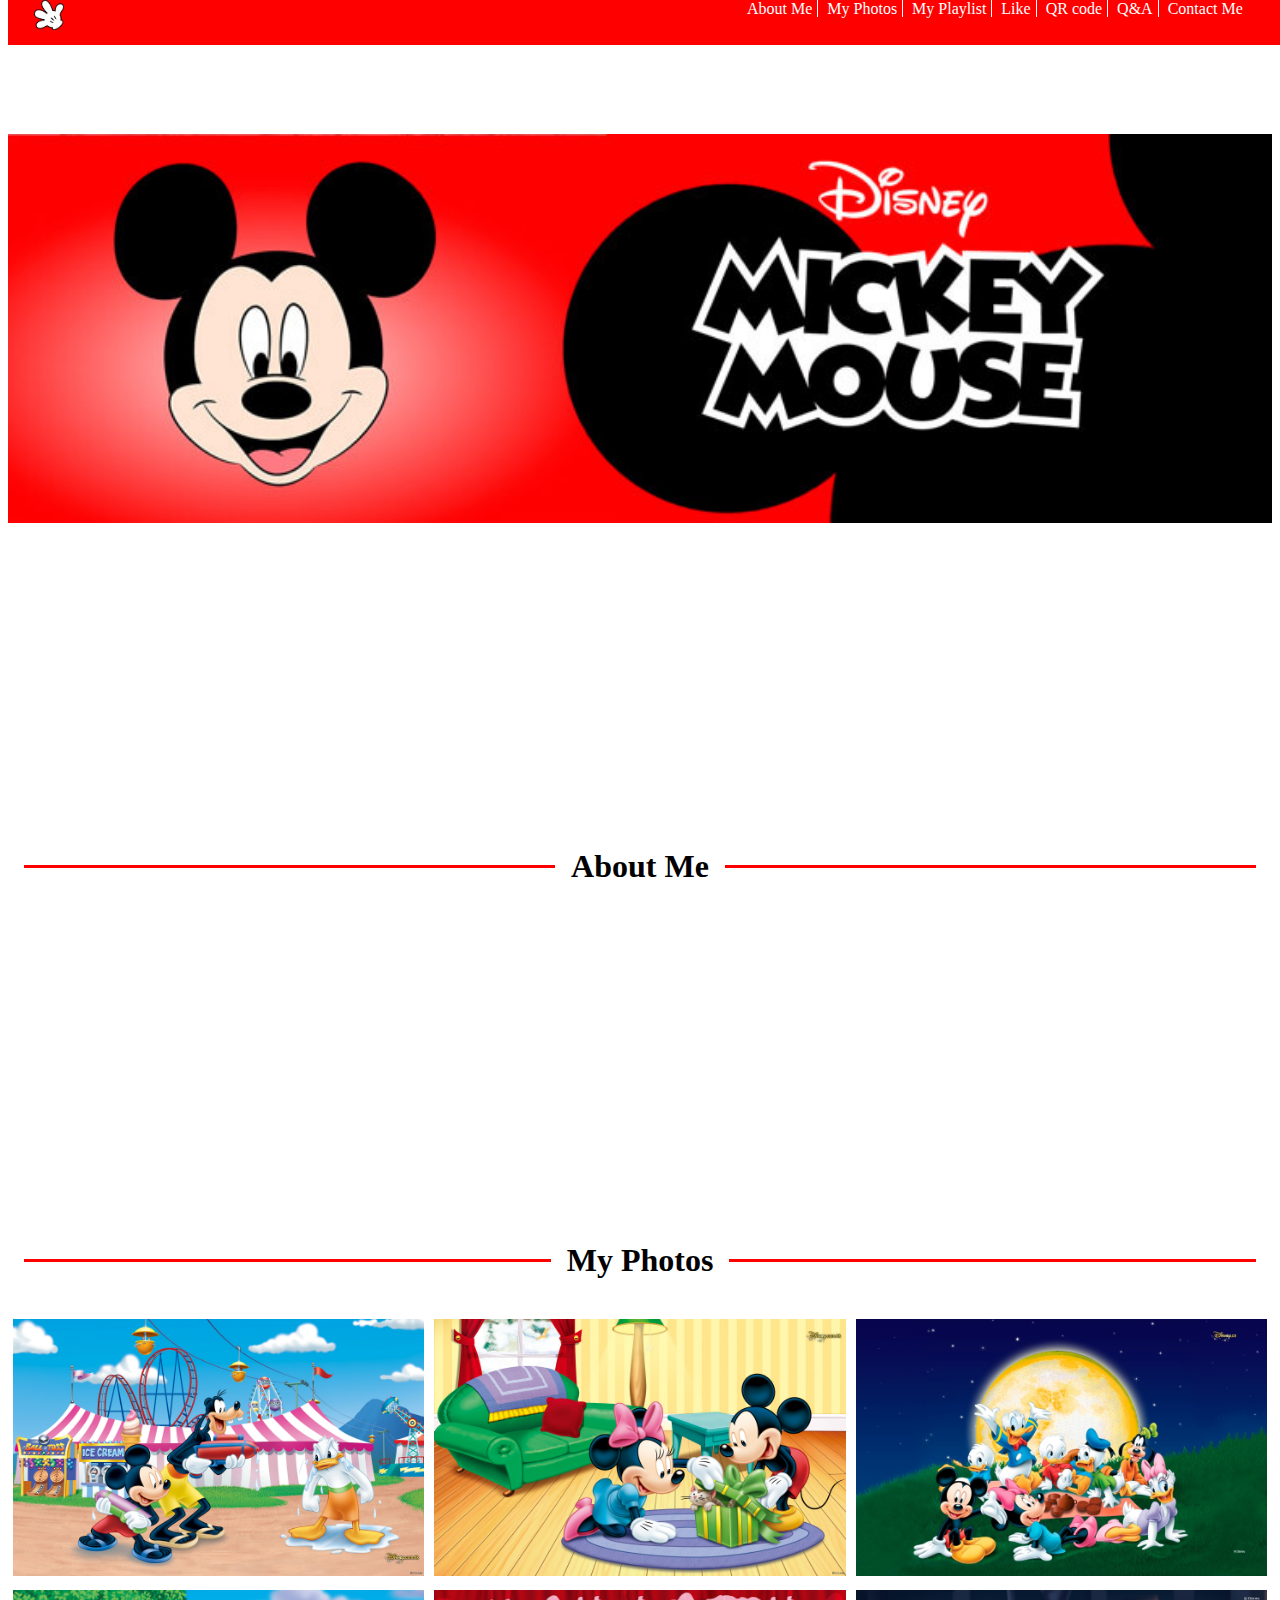
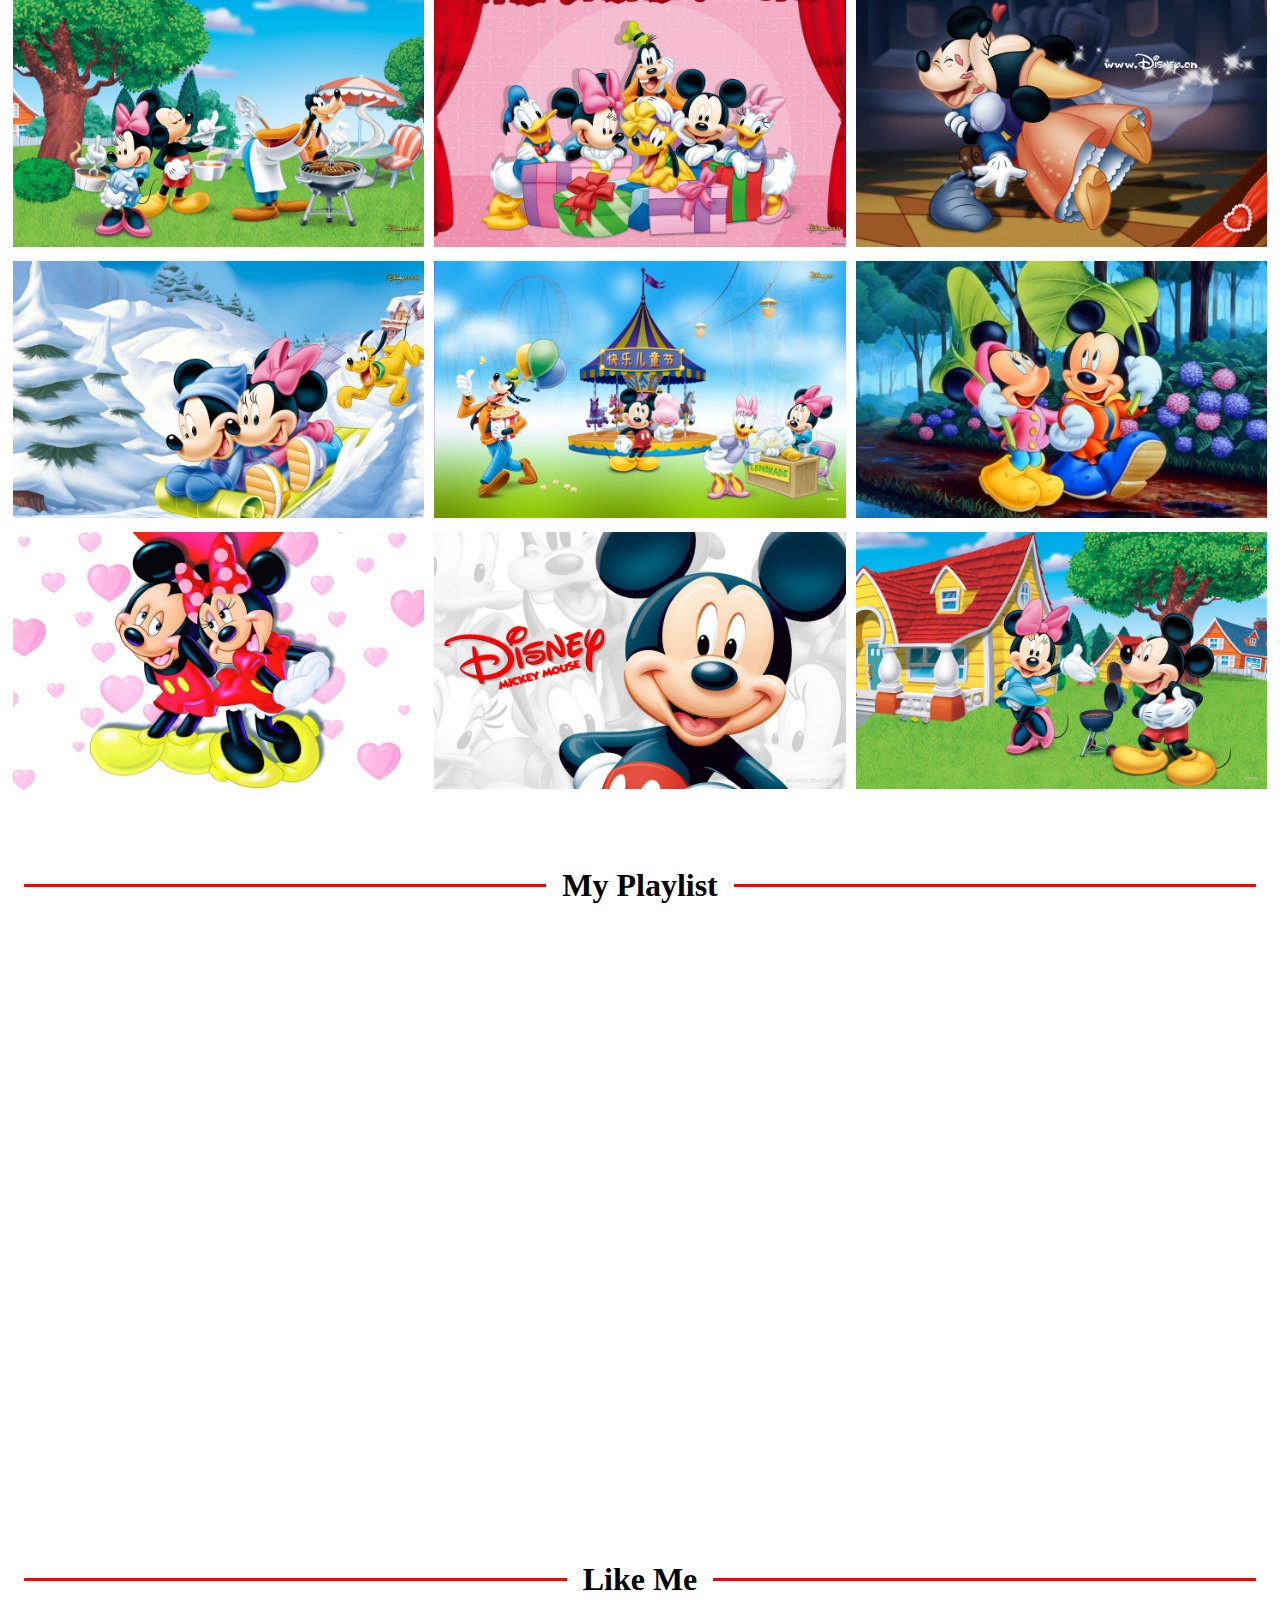
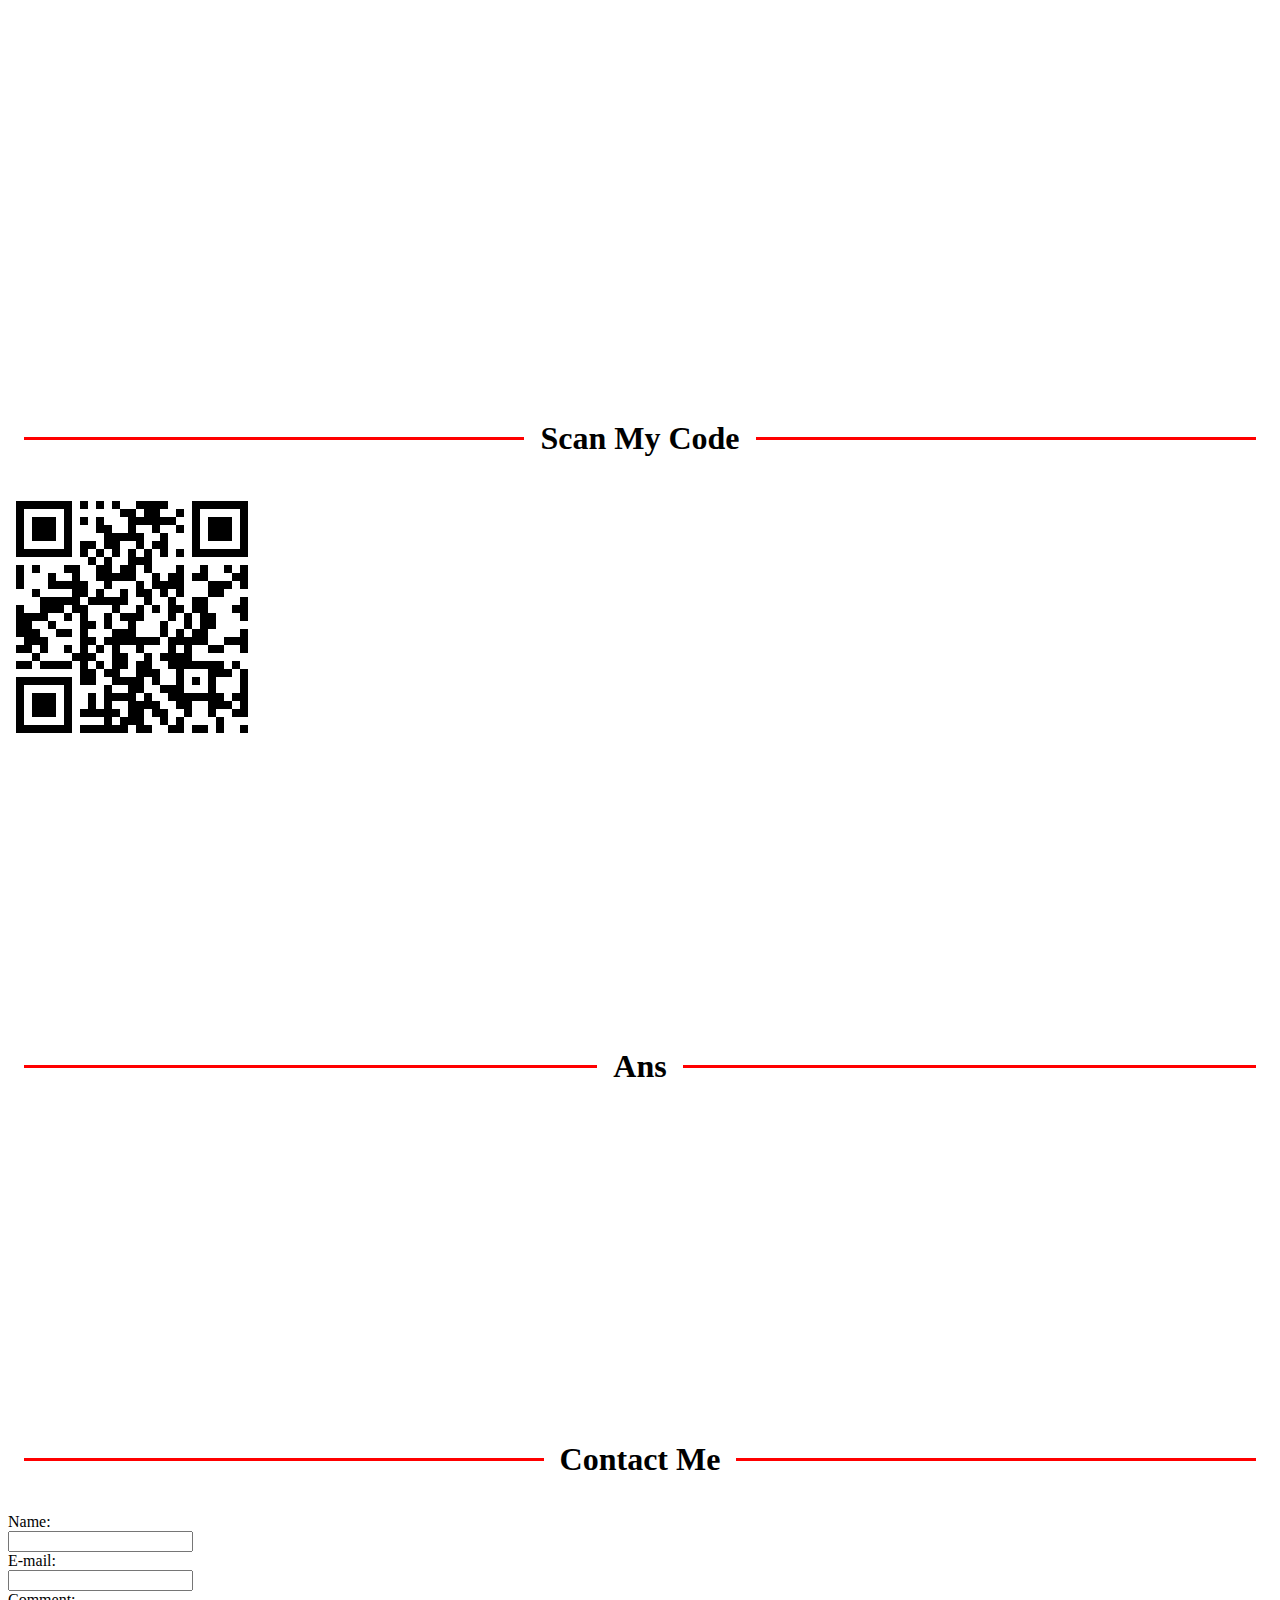
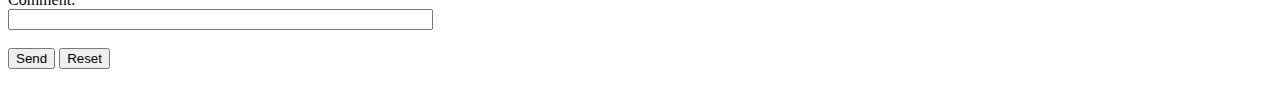
==== index.html @ 26222a9f "Add files via upload" ====
<!DOCTYPE html>
<html>
<head>
<link rel="stylesheet" type="text/css" href="style.css" />
</head>
<body>
<div id="menu">
<img id="logo" src="images/logo.png" width="30" height="30"></img>
<li><a href="#about">About Me</a></li>
<li><a href="#photos">My Photos</a></li>
<li><a href="#playlist">My Playlist</a></li>
<li><a href="#like">Like</a></li>
<li><a href="#qrcoder">QR code</a></li>
<li><a href="#spa">Q&A</a></li>
<li><a href="#contact">Contact Me</a></li>
</div>

<img id="wallpaper" src="images/wallpaper.jpg" width="100%" height="100%"></img>
<br/>
<br/>
<section id="about" class="section">
<br/>
<br/>
<br/>
<br/>
<br/>
<br/>
<br/>
<br/>
<br/>
<br/>
<br/>
<br/>
<br/>
<br/>
<br/>
<br/>
<h1>About Me</h1>
<br/>
<br/>
<br/>
</section>

<section id="photos" class="section">
<br/>
<br/>
<br/>
<br/>
<br/>
<br/>
<br/>
<br/>
<br/>
<br/>
<br/>
<br/>
<br/>
<br/>
<br/>
<br/>
<h1>My Photos</h1>
<br/>
<br/>
<div class="row">
  <div class="column">
    <img src="images/pic1.png" style="width:100%">
  </div>
  <div class="column">
    <img src="images/pic2.png" style="width:100%">
  </div>
  <div class="column">
    <img src="images/pic3.jpg" style="width:100%">
  </div>
</div>

<div class="row">
  <div class="column">
    <img src="images/pic4.jpg" style="width:100%">
  </div>
  <div class="column">
    <img src="images/pic5.png" style="width:100%">
  </div>
  <div class="column">
    <img src="images/pic6.png" style="width:100%">
  </div>
</div>

<div class="row">
  <div class="column">
    <img src="images/pic7.png" style="width:100%">
  </div>
  <div class="column">
    <img src="images/pic8.jpg" style="width:100%">
  </div>
  <div class="column">
    <img src="images/pic9.jpg" style="width:100%">
  </div>
</div>

<div class="row">
  <div class="column">
    <img src="images/pic10.jpg" style="width:100%">
  </div>
  <div class="column">
    <img src="images/pic11.jpg" style="width:100%">
  </div>
  <div class="column">
    <img src="images/pic12.jpg" style="width:100%">
  </div>
</div>
<br/>
</section>

<section id="playlist" class="section">
<br/>
<br/>
<h1>My Playlist</h1>
<br/>
<br/>
<iframe width="560" height="315" src="https://www.youtube.com/embed/videoseries?list=PLr_hsbwYpgAZaGfaZyURKzOMhCoQGPE99" frameborder="0" allow="accelerometer; autoplay; encrypted-media; gyroscope; picture-in-picture" allowfullscreen></iframe>
<br/>
</section>

<section id="like" class="section">
<br/>
<br/>
<br/>
<br/>
<br/>
<br/>
<br/>
<br/>
<br/>
<br/>
<br/>
<br/>
<br/>
<br/>
<br/>
<br/>
<h1>Like Me</h1>
<br/>
<br/>
<iframe src="http://www.facebook.com/plugins/like.php?href=https://haliliya.github.io/mickey/&amp;send=false&amp;layout=standard&amp;width=450&amp;show_faces=true&amp;action=like&amp;colorscheme=light&amp;font&amp;height=80&amp" scrolling="no" frameborder="0" style="border:none; overflow:hidden; width:450px; height:80px;" allowTransparency="true"></iframe>
<br/>
</section>

<section id="qrcoder" class="section">
<br/>
<br/>
<br/>
<br/>
<br/>
<br/>
<br/>
<br/>
<br/>
<br/>
<br/>
<br/>
<br/>
<br/>
<br/>
<br/>
<h1>Scan My Code</h1>
<br/>
<br/>
<img src="images/QRcode.png"></img>
<br/>
</section>

<section id="spa" class="section">
<br/>
<br/>
<br/>
<br/>
<br/>
<br/>
<br/>
<br/>
<br/>
<br/>
<br/>
<br/>
<br/>
<br/>
<br/>
<br/>
<h1>Ans</h1>
<br/>
<br/>
<br/>
</section>

<section id="contact" class="section">
<br/>
<br/>
<br/>
<br/>
<br/>
<br/>
<br/>
<br/>
<br/>
<br/>
<br/>
<br/>
<br/>
<br/>
<br/>
<br/>
<h1>Contact Me</h1>
<br/>
<br/>
<form action="mailto:yardenhalili@gmail.com" method="post" enctype="text/plain">
  Name:<br>
  <input type="text" name="name"><br>
  E-mail:<br>
  <input type="text" name="mail"><br>
  Comment:<br>
  <input type="text" name="comment" size="50"><br><br>
  <input type="submit" value="Send">
  <input type="reset" value="Reset">
  </form>
<br/>
</section>


<script type="text/javascript">
$(function(){
  $("#nav a").click(function(e){
    e.preventDefault();
    $('html,body').scrollTo(this.hash,this.hash); 
  });
});
</script>
<script type="text/javascript">
 $(document).scroll(function() {
    $('#menu').toggle($(this).scrollTop()>1000)
 });​
 </script>
</body>
</html>
---- style.css ----
#menu
{
	position: fixed;
	top: 0;
	width: 100%;
	height: 5%;
	background-color: red;
	overflow: hidden;
}

li a
{
	text-decoration: none;
	color: white;
	font-style: normal;
	font-family: cursive;
	text-decoration: none;
	padding: 5px;
}

li a:hover
{
	background-color: black;
}


li
{
	display: inline;
	border-right: 1px solid white;
}


li:last-child
{
	border-right: none;
}

h1
{
	font-family: cursive;
	text-align: center;
	border-collapse: separate;
	border-spacing: 16px 0;
	border-spacing: 1rem 0;
	color: black;
	display: table;
	line-height: .1;
	margin: 1em 0 .5em;
	table-layout: auto;
	text-align: center;
	white-space: nowrap;
	width: 100%;
}

h1::before,h1::after{
	border-top: 3px double red;
	content: '';
	display: table-cell;
	width: 50%;
	border-top-style: solid;
}

#logo
{
	float: left;
	padding-right: 53%;
	padding-left: 2%;
}

#wallpaper
{
	padding-top: 10%;
}

/* Three image containers (use 25% for four, and 50% for two, etc) */
.column {
	float: left;
	width: 33.33%;
	padding: 5px;
  }
  
  /* Clear floats after image containers */
.row::after {
	content: "";
	clear: both;
	display: table;
  }

  .row {
	display: flex;
  }
  
  .column {
	flex: 33.33%;
	padding: 5px;
  }
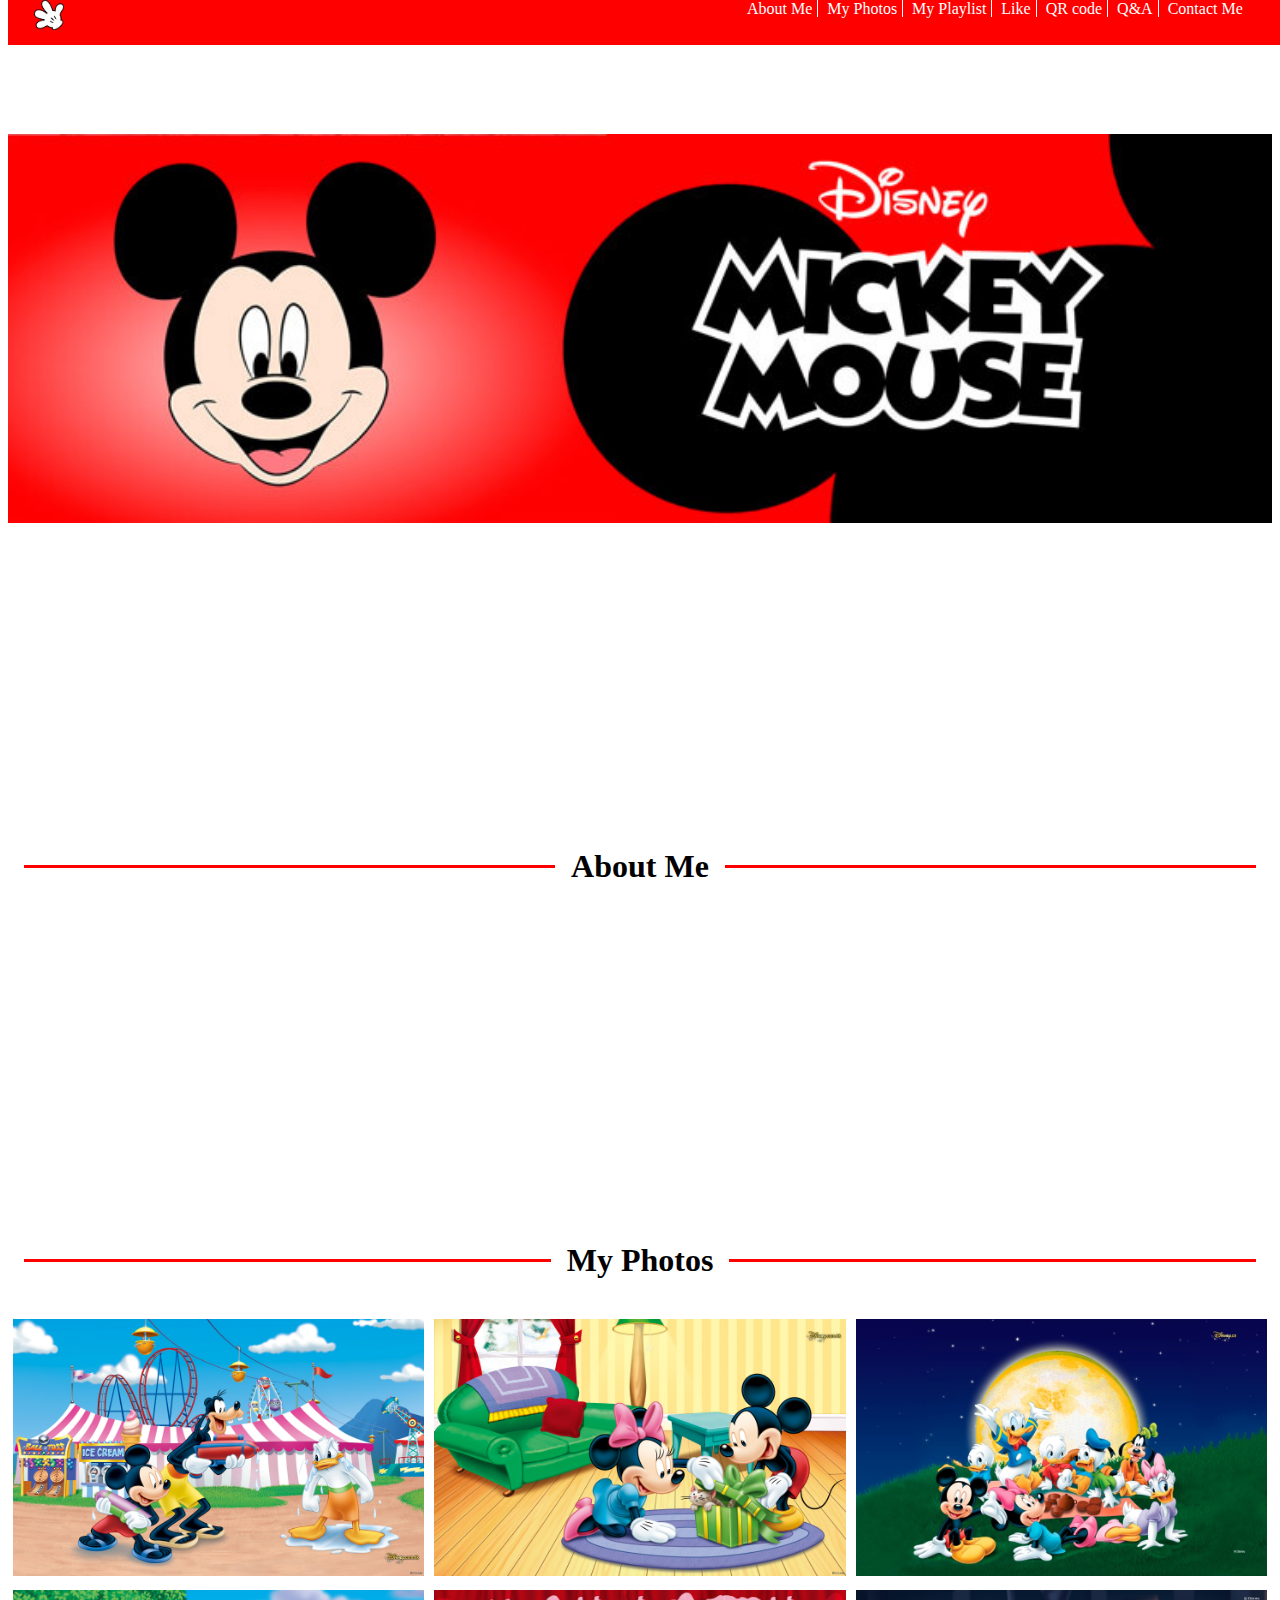
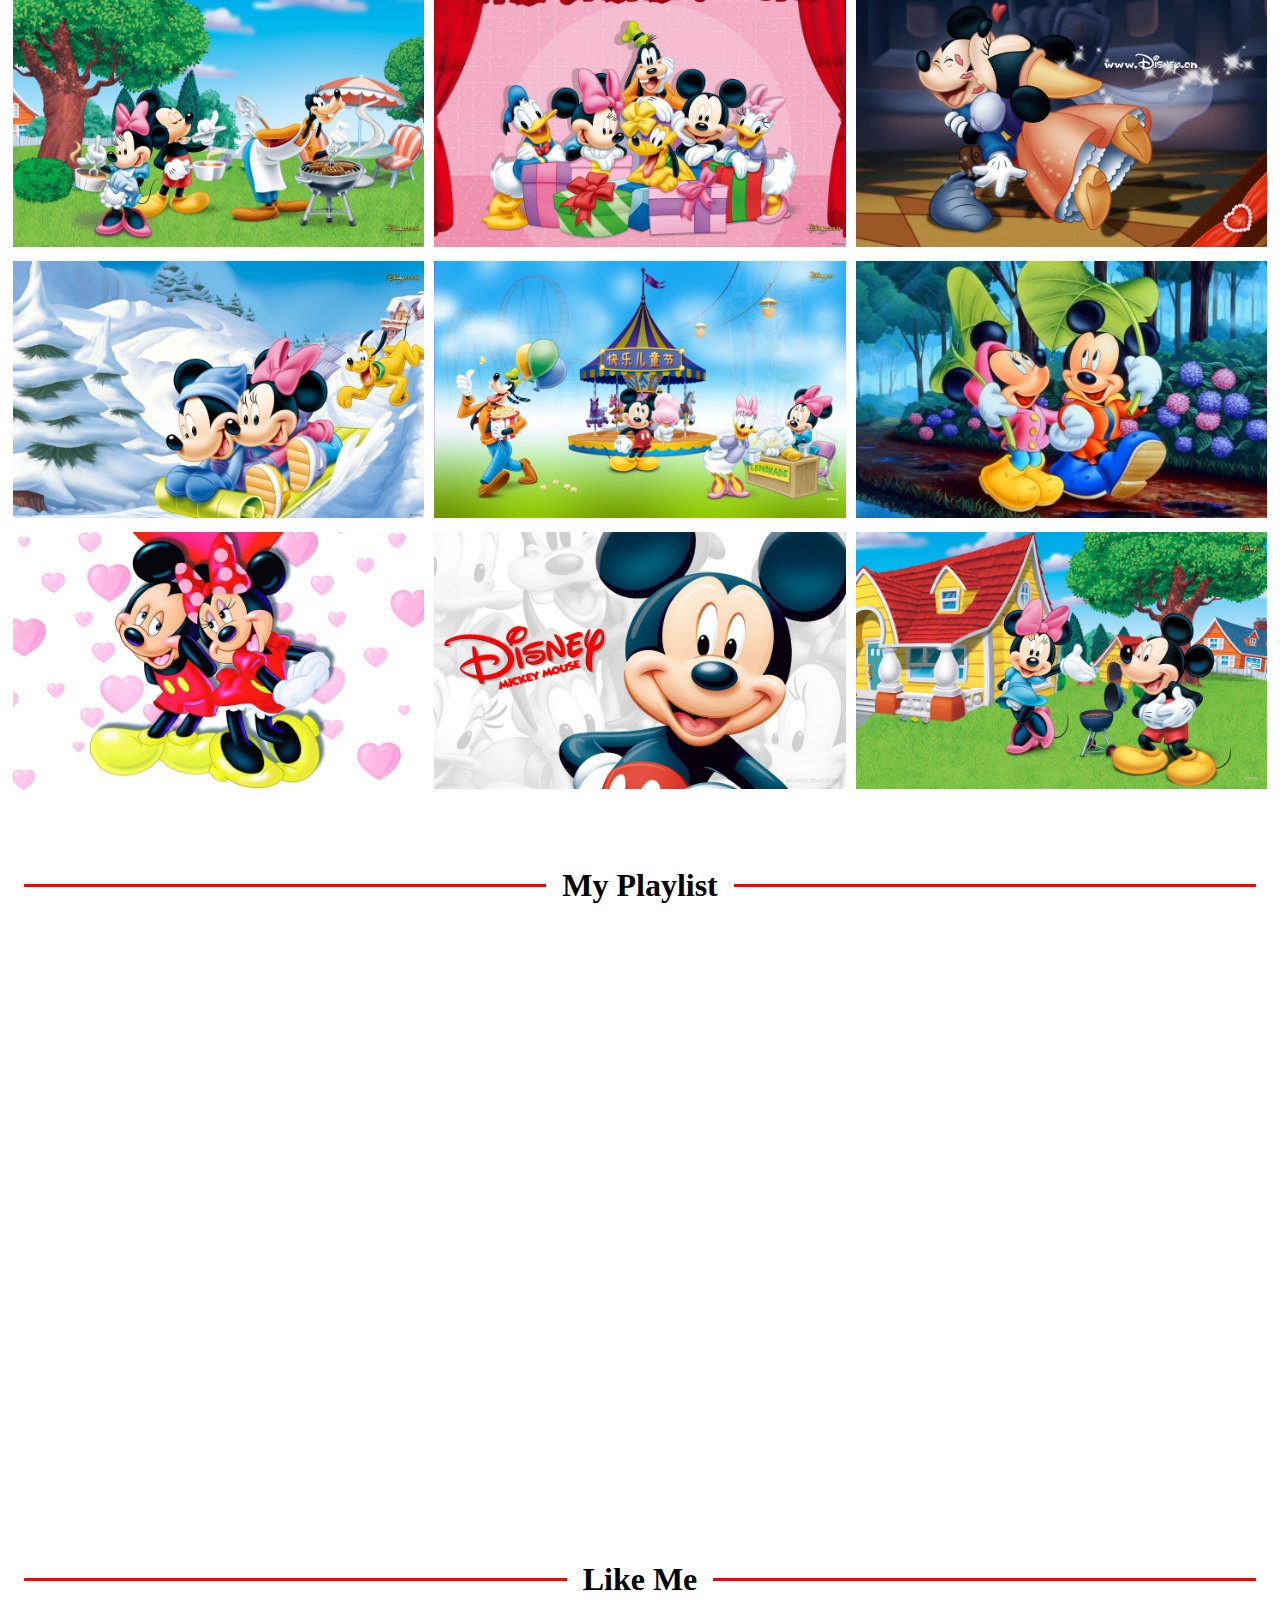
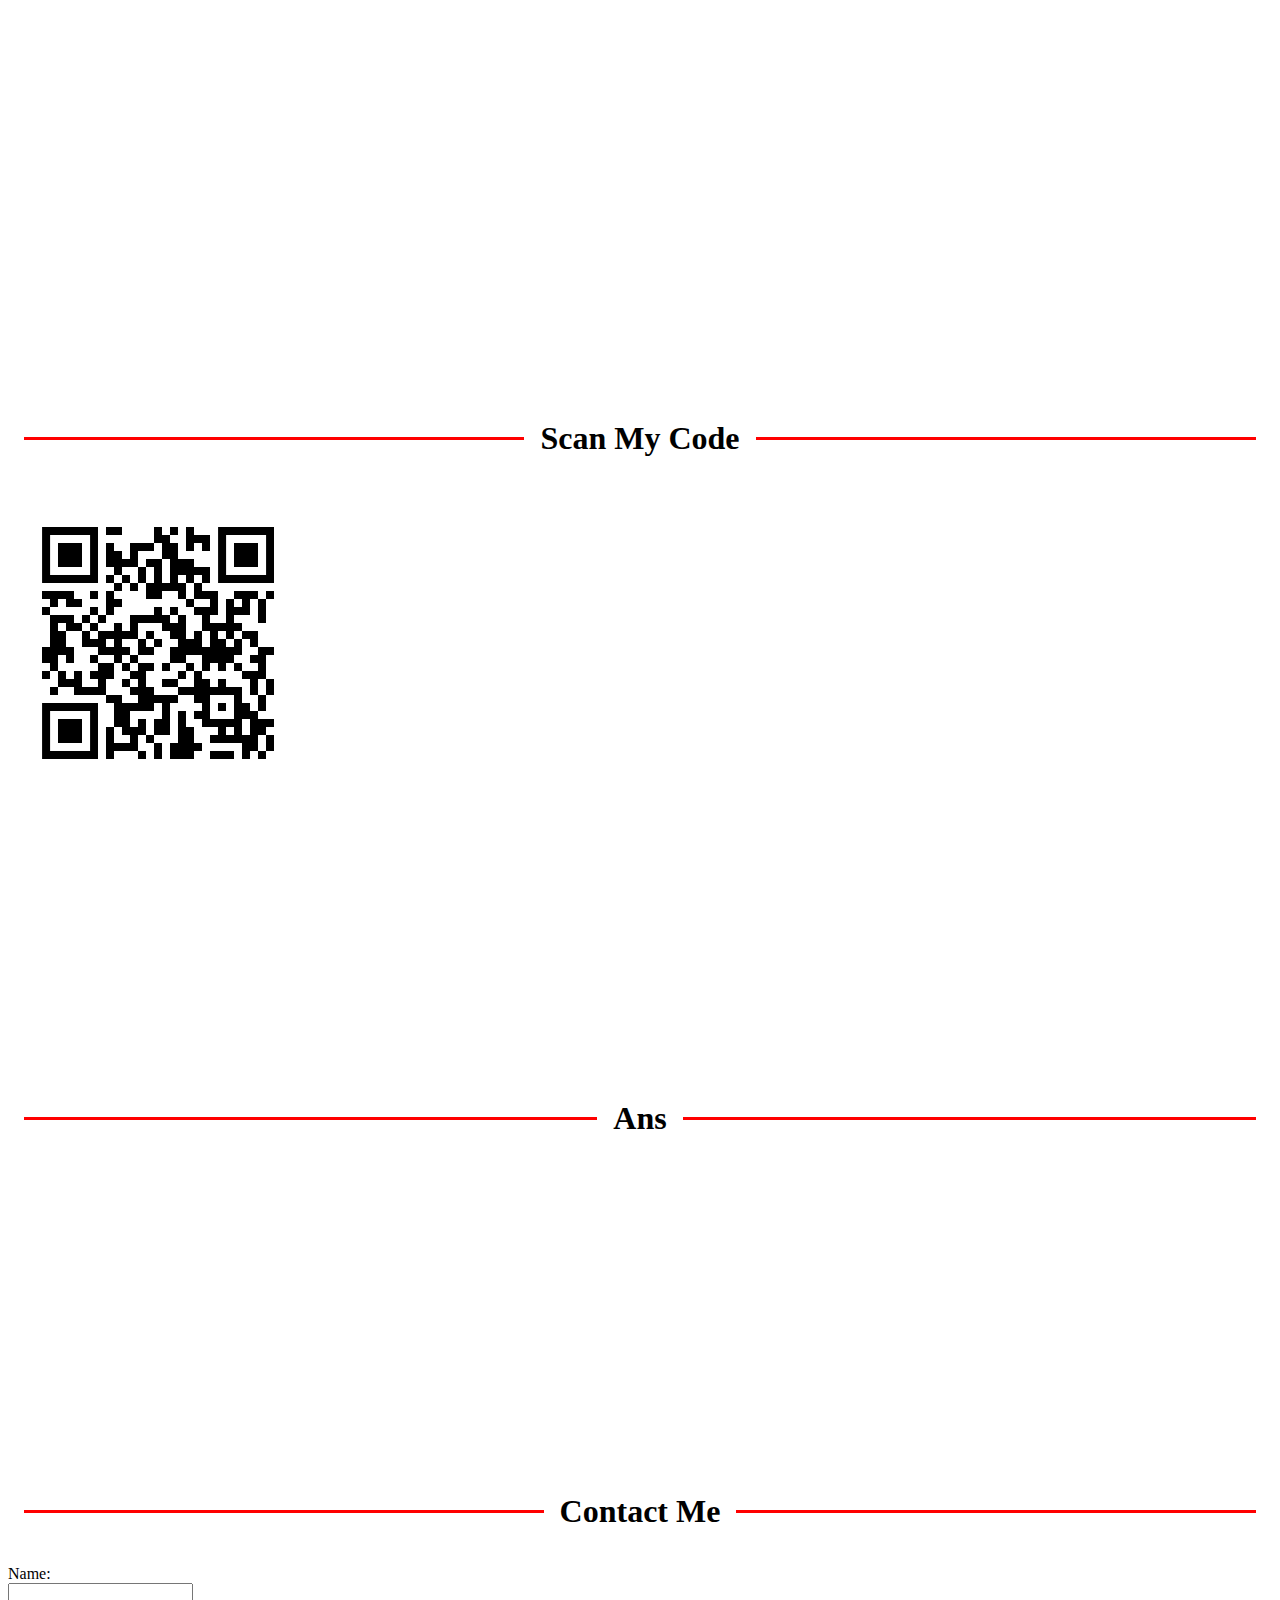
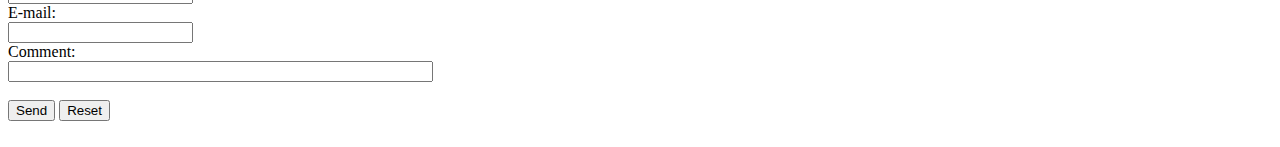
==== commit 65aa4645: "Update index.html" ====
--- a/index.html
+++ b/index.html
@@ -141,7 +141,7 @@
 <h1>Like Me</h1>
 <br/>
 <br/>
-<iframe src="http://www.facebook.com/plugins/like.php?href=https://haliliya.github.io/mickey/&amp;send=false&amp;layout=standard&amp;width=450&amp;show_faces=true&amp;action=like&amp;colorscheme=light&amp;font&amp;height=80&amp" scrolling="no" frameborder="0" style="border:none; overflow:hidden; width:450px; height:80px;" allowTransparency="true"></iframe>
+<iframe src="http://www.facebook.com/plugins/like.php?href=https://haliliya.github.io/mrmouse/&amp;send=false&amp;layout=standard&amp;width=450&amp;show_faces=true&amp;action=like&amp;colorscheme=light&amp;font&amp;height=80&amp" scrolling="no" frameborder="0" style="border:none; overflow:hidden; width:450px; height:80px;" allowTransparency="true"></iframe>
 <br/>
 </section>
 
@@ -240,4 +240,4 @@
  });​
  </script>
 </body>
-</html>+</html>
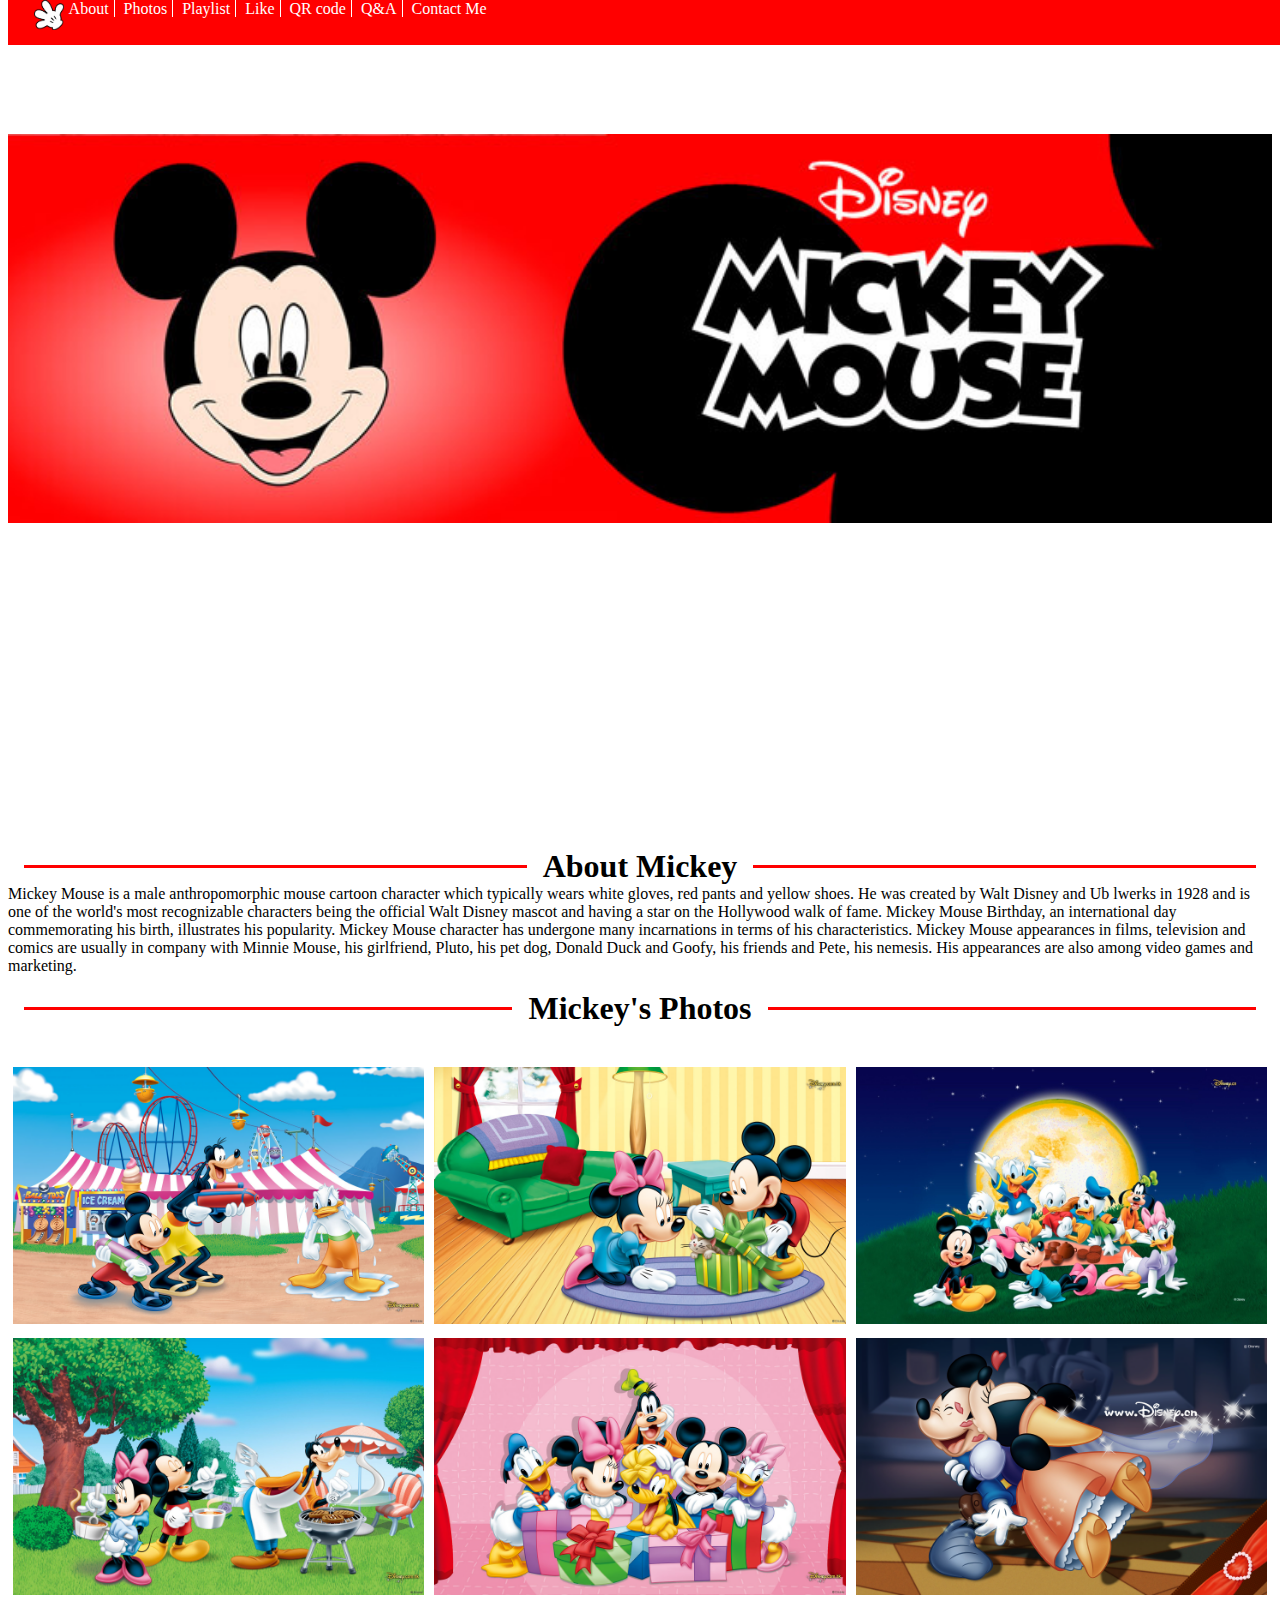
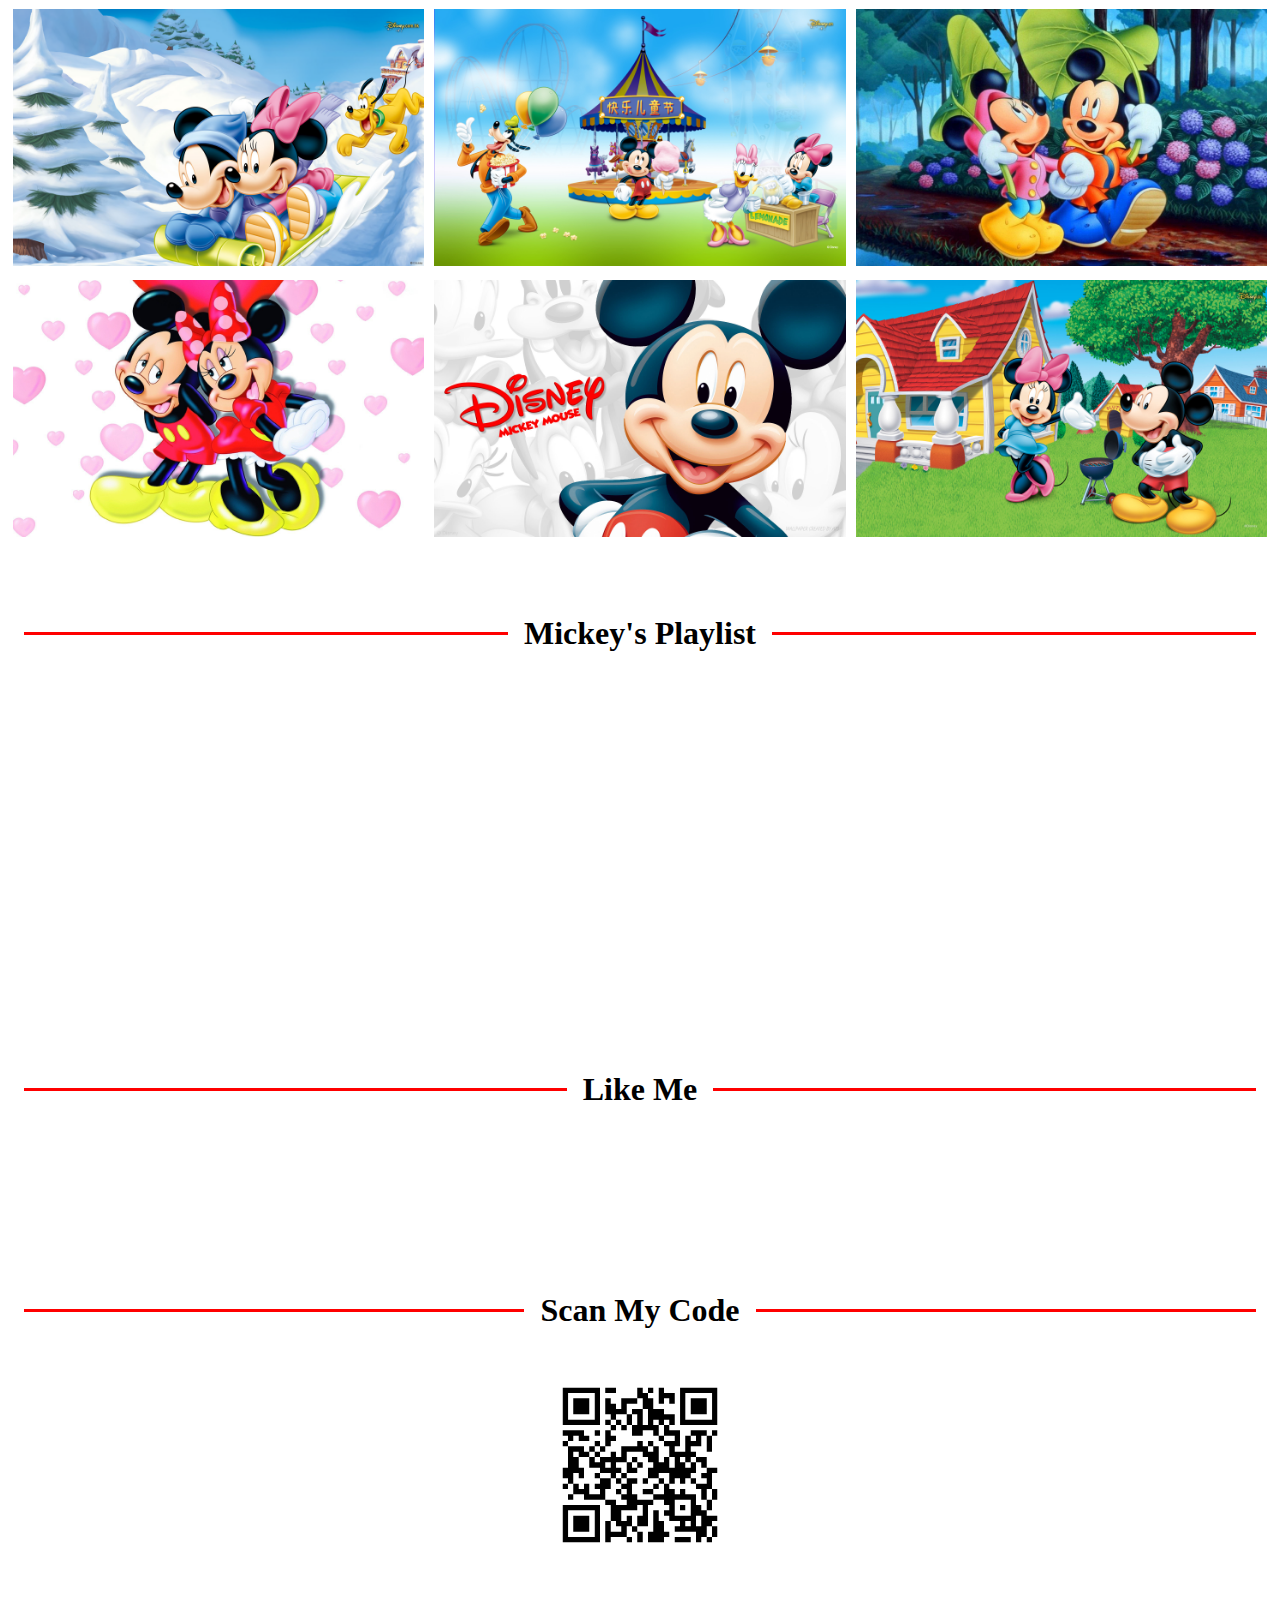
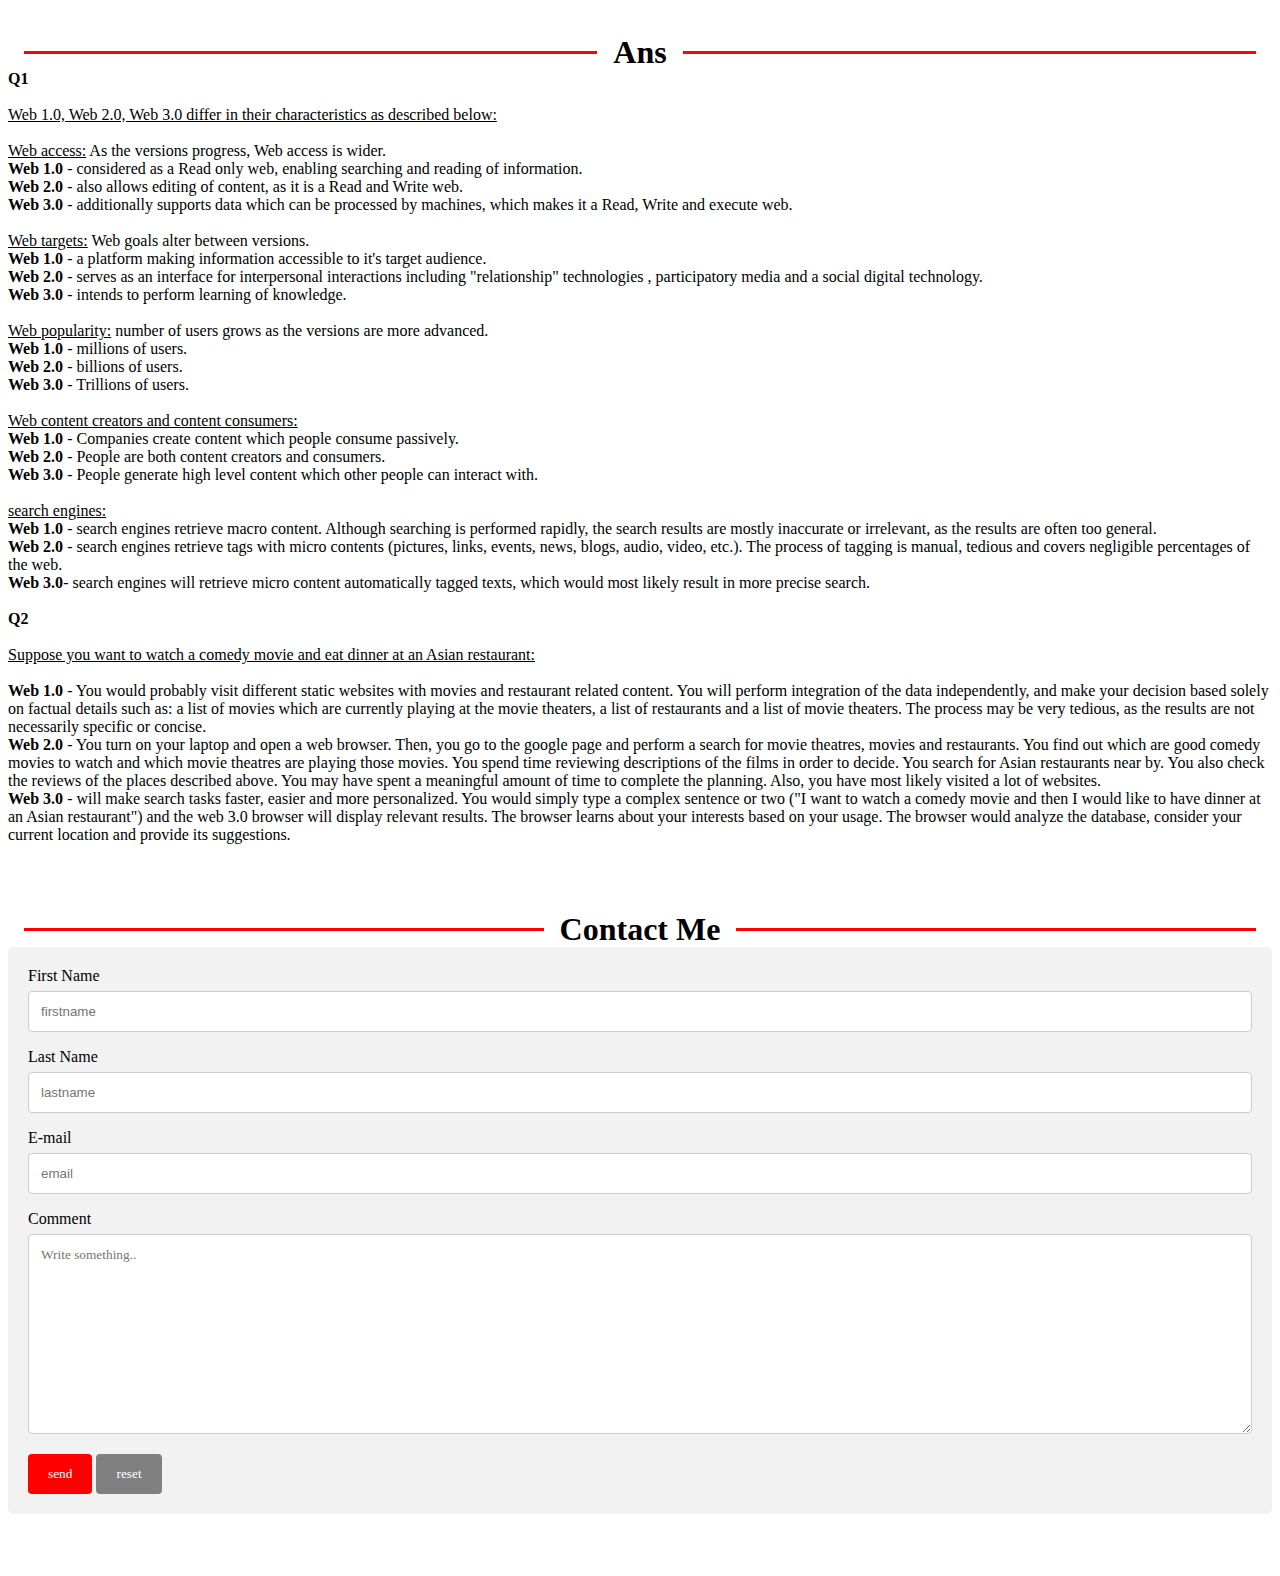
==== commit 665f4a84: "Add files via upload" ====
--- a/index.html
+++ b/index.html
@@ -6,9 +6,9 @@
 <body>
 <div id="menu">
 <img id="logo" src="images/logo.png" width="30" height="30"></img>
-<li><a href="#about">About Me</a></li>
-<li><a href="#photos">My Photos</a></li>
-<li><a href="#playlist">My Playlist</a></li>
+<li><a href="#about">About</a></li>
+<li><a href="#photos">Photos</a></li>
+<li><a href="#playlist">Playlist</a></li>
 <li><a href="#like">Like</a></li>
 <li><a href="#qrcoder">QR code</a></li>
 <li><a href="#spa">Q&A</a></li>
@@ -35,30 +35,13 @@
 <br/>
 <br/>
 <br/>
-<h1>About Me</h1>
-<br/>
-<br/>
-<br/>
+<h1>About Mickey</h1>
+<p>Mickey Mouse is a male anthropomorphic mouse cartoon character which typically wears white gloves, red pants and yellow shoes. He was created by Walt Disney and Ub lwerks in 1928 and is one of the world's most recognizable characters being the official Walt Disney mascot and having a star on the Hollywood walk of fame. Mickey Mouse Birthday, an international day commemorating his birth, illustrates his popularity. Mickey Mouse character has undergone many incarnations in terms of his characteristics. Mickey Mouse appearances in films, television and comics are usually in company with Minnie Mouse, his girlfriend, Pluto, his pet dog, Donald Duck and Goofy, his friends and Pete, his nemesis. His appearances are also among video games and marketing.</p> 
+</p>
 </section>
 
 <section id="photos" class="section">
-<br/>
-<br/>
-<br/>
-<br/>
-<br/>
-<br/>
-<br/>
-<br/>
-<br/>
-<br/>
-<br/>
-<br/>
-<br/>
-<br/>
-<br/>
-<br/>
-<h1>My Photos</h1>
+<h1>Mickey's Photos</h1>
 <br/>
 <br/>
 <div class="row">
@@ -114,114 +97,129 @@
 <section id="playlist" class="section">
 <br/>
 <br/>
-<h1>My Playlist</h1>
-<br/>
-<br/>
-<iframe width="560" height="315" src="https://www.youtube.com/embed/videoseries?list=PLr_hsbwYpgAZaGfaZyURKzOMhCoQGPE99" frameborder="0" allow="accelerometer; autoplay; encrypted-media; gyroscope; picture-in-picture" allowfullscreen></iframe>
+<h1>Mickey's Playlist</h1>
+<br/>
+<br/>
+<iframe width="560" height="315" src="https://www.youtube.com/embed/videoseries?list=PLdSMQMuTYK4A2e67n5JcmjQQODoRK4S-6" frameborder="0" allow="accelerometer; autoplay; encrypted-media; gyroscope; picture-in-picture" allowfullscreen class="center"></iframe>
 <br/>
 </section>
 
 <section id="like" class="section">
 <br/>
 <br/>
-<br/>
-<br/>
-<br/>
-<br/>
-<br/>
-<br/>
-<br/>
-<br/>
-<br/>
-<br/>
-<br/>
-<br/>
-<br/>
-<br/>
 <h1>Like Me</h1>
 <br/>
 <br/>
-<iframe src="http://www.facebook.com/plugins/like.php?href=https://haliliya.github.io/mrmouse/&amp;send=false&amp;layout=standard&amp;width=450&amp;show_faces=true&amp;action=like&amp;colorscheme=light&amp;font&amp;height=80&amp" scrolling="no" frameborder="0" style="border:none; overflow:hidden; width:450px; height:80px;" allowTransparency="true"></iframe>
+<iframe src="https://www.facebook.com/plugins/like.php?href=https://haliliya.github.io/mrmouse/&amp;send=false&amp;layout=standard&amp;width=450&amp;show_faces=true&amp;action=like&amp;colorscheme=light&amp;font&amp;height=80&amp" scrolling="no" frameborder="0" style="border:none; overflow:hidden; width:450px; height:80px;" allowTransparency="true" class="center"></iframe>
 <br/>
 </section>
 
 <section id="qrcoder" class="section">
-<br/>
-<br/>
-<br/>
-<br/>
-<br/>
-<br/>
-<br/>
-<br/>
-<br/>
-<br/>
-<br/>
-<br/>
-<br/>
-<br/>
+
 <br/>
 <br/>
 <h1>Scan My Code</h1>
 <br/>
 <br/>
-<img src="images/QRcode.png"></img>
+<img src="images/QRcode.png" class="center" style="width:100%; max-width: 200px;"></img>
 <br/>
 </section>
 
 <section id="spa" class="section">
 <br/>
 <br/>
-<br/>
-<br/>
-<br/>
-<br/>
-<br/>
-<br/>
-<br/>
-<br/>
-<br/>
-<br/>
-<br/>
-<br/>
-<br/>
-<br/>
 <h1>Ans</h1>
-<br/>
-<br/>
-<br/>
+<p><b>Q1</b>
+  <br/>
+  <br/>
+  <u>Web 1.0, Web 2.0, Web 3.0 differ in their characteristics as described below:</u>
+  <br/>
+  <br/>
+  <u>Web access:</u> As the versions progress, Web access is wider.
+  <br/>
+  <b>Web 1.0 </b>- considered as a Read only web, enabling searching and reading of information. 
+  <br/>
+   <b>Web 2.0</b> - also allows editing of content, as it is a Read and Write web. 
+   <br/>
+  <b>Web 3.0</b>  - additionally supports data which can be processed by machines, which makes it a Read, Write and execute web.
+  <br/>
+  <br/>
+  <u>Web targets:</u> Web goals alter between versions.
+  <br/>
+  <b>Web 1.0 </b> - a platform making information accessible to it's target audience.
+  <br/>
+  <b>Web 2.0</b> - serves as an interface for interpersonal interactions including "relationship" technologies , participatory media and a social digital technology.
+  <br/>
+  <b>Web 3.0</b> - intends to perform learning of knowledge.   
+  <br/>
+  <br/>
+  <u>Web popularity:</u> number of users grows as the versions are more advanced.
+  <br/>
+  <b>Web 1.0 </b> - millions of users.
+  <br/>
+  <b>Web 2.0</b> - billions of users.
+  <br/>
+  <b>Web 3.0</b> - Trillions of users.
+  <br/>
+  <br/>
+  <u>Web content creators and content consumers:</u>
+  <br/>
+  <b>Web 1.0 </b> - Companies create content which people consume passively.
+  <br/>
+  <b>Web 2.0</b> - People are both content creators and consumers. 
+  <br/>
+  <b>Web 3.0</b> - People generate high level content which other people can interact with.
+  <br/>
+  <br/>
+  <u>search engines:</u>  
+  <br/>
+  <b>Web 1.0 </b> - search engines retrieve macro content. Although searching is performed rapidly, the search results are mostly inaccurate or irrelevant, as the results are often too general.
+   <br/>
+   <b>Web 2.0</b> - search engines retrieve tags with micro contents (pictures, links, events, news, blogs, audio, video, etc.). The process of tagging is manual, tedious and covers negligible percentages of the web. 
+   <br/>
+   <b>Web 3.0</b>- search engines will retrieve micro content automatically tagged texts, which would most likely result in more precise search.
+   <br/>
+   <br/>
+  <b>Q2</b>
+  <br/>
+  <br/>
+  <u>Suppose you want to watch a comedy movie and eat dinner at an Asian restaurant:</u>
+  <br/>
+  <br/>
+  <b>Web 1.0 </b> - You would probably visit different static websites with movies and restaurant related content. You will perform integration of the data independently, and make your decision based solely on factual details such as: a list of movies which are currently playing at the movie theaters, a list of restaurants and a list of movie theaters. The process may be very tedious, as the results are not necessarily specific or concise. 
+  <br/>
+  <b>Web 2.0</b> - You turn on your laptop and open a web browser. Then, you go to the google page and perform a search for movie theatres, movies and restaurants. You find out which are good comedy movies to watch and which movie theatres are playing those movies. You spend time reviewing descriptions of the films in order to decide. You search for Asian restaurants near by. You also check the reviews of the places described above. You may have spent a meaningful amount of time to complete the planning. Also, you have most likely visited a lot of websites. 
+  <br/>
+  <b>Web 3.0</b> - will make search tasks faster, easier and more personalized. You would simply type a complex sentence or two ("I want to watch a comedy movie and then I would like to have dinner at an Asian restaurant") and the web 3.0 browser will display relevant results. The browser learns about your interests based on your usage. The browser would analyze the database, consider your current location and provide its suggestions.
+  </p>
 </section>
 
 <section id="contact" class="section">
 <br/>
 <br/>
-<br/>
-<br/>
-<br/>
-<br/>
-<br/>
-<br/>
-<br/>
-<br/>
-<br/>
-<br/>
-<br/>
-<br/>
-<br/>
-<br/>
 <h1>Contact Me</h1>
-<br/>
-<br/>
-<form action="mailto:yardenhalili@gmail.com" method="post" enctype="text/plain">
-  Name:<br>
-  <input type="text" name="name"><br>
-  E-mail:<br>
-  <input type="text" name="mail"><br>
-  Comment:<br>
-  <input type="text" name="comment" size="50"><br><br>
-  <input type="submit" value="Send">
-  <input type="reset" value="Reset">
+<div class="container">
+  <form action="mailto:someone@example.com" method="post" enctype="text/plain">
+
+    <label for="fname">First Name</label>
+    <input type="text" id="fname" name="firstname" placeholder="firstname">
+
+    <label for="lname">Last Name</label>
+    <input type="text" id="lname" name="lastname" placeholder="lastname">
+
+    <label for="email">E-mail</label>
+    <input type="text" id="email" name="email" placeholder="email">
+
+    <label for="subject">Comment</label>
+    <textarea id="Comment" name="Comment" placeholder="Write something.." style="height:200px; font-family: cursive;"></textarea>
+
+    <input type="submit" value="send">
+    <input type="reset" value="reset">
+
   </form>
+</div>
+<br/>
+<br/>
 <br/>
 </section>
 
@@ -240,4 +238,4 @@
  });​
  </script>
 </body>
-</html>
+</html>--- a/style.css
+++ b/style.css
@@ -64,7 +64,6 @@
 #logo
 {
 	float: left;
-	padding-right: 53%;
 	padding-left: 2%;
 }
 
@@ -94,4 +93,66 @@
   .column {
 	flex: 33.33%;
 	padding: 5px;
-  }+  }
+
+
+  .center {
+	display: block;
+	margin-left: auto;
+	margin-right: auto;
+	width: 50%;
+  }
+
+/* Style inputs with type="text", select elements and textareas */
+input[type=text], select, textarea {
+	width: 100%; /* Full width */
+	padding: 12px; /* Some padding */  
+	border: 1px solid #ccc; /* Gray border */
+	border-radius: 4px; /* Rounded borders */
+	box-sizing: border-box; /* Make sure that padding and width stays in place */
+	margin-top: 6px; /* Add a top margin */
+	margin-bottom: 16px; /* Bottom margin */
+	resize: vertical /* Allow the user to vertically resize the textarea (not horizontally) */
+  }
+  
+  /* Style the submit button with a specific background color etc */
+  input[type=submit]{
+	background-color: red;
+	color: white;
+	padding: 12px 20px;
+	border: none;
+	border-radius: 4px;
+	cursor: pointer;
+	font-family: cursive;
+  }
+
+  input[type=reset]{
+	background-color: gray;
+	color: white;
+	padding: 12px 20px;
+	border: none;
+	border-radius: 4px;
+	cursor: pointer;
+	font-family: cursive;
+  }
+  
+  /* When moving the mouse over the submit button, add a darker green color */
+  input[type=submit]:hover {
+	background-color:black;
+  }
+
+  input[type=reset]:hover {
+	background-color: black;
+  }
+  
+  /* Add a background color and some padding around the form */
+  .container {
+	border-radius: 5px;
+	background-color: #f2f2f2;
+	padding: 20px;
+	font-family: cursive;
+  }
+
+  p {
+	  font-family: cursive;
+  }
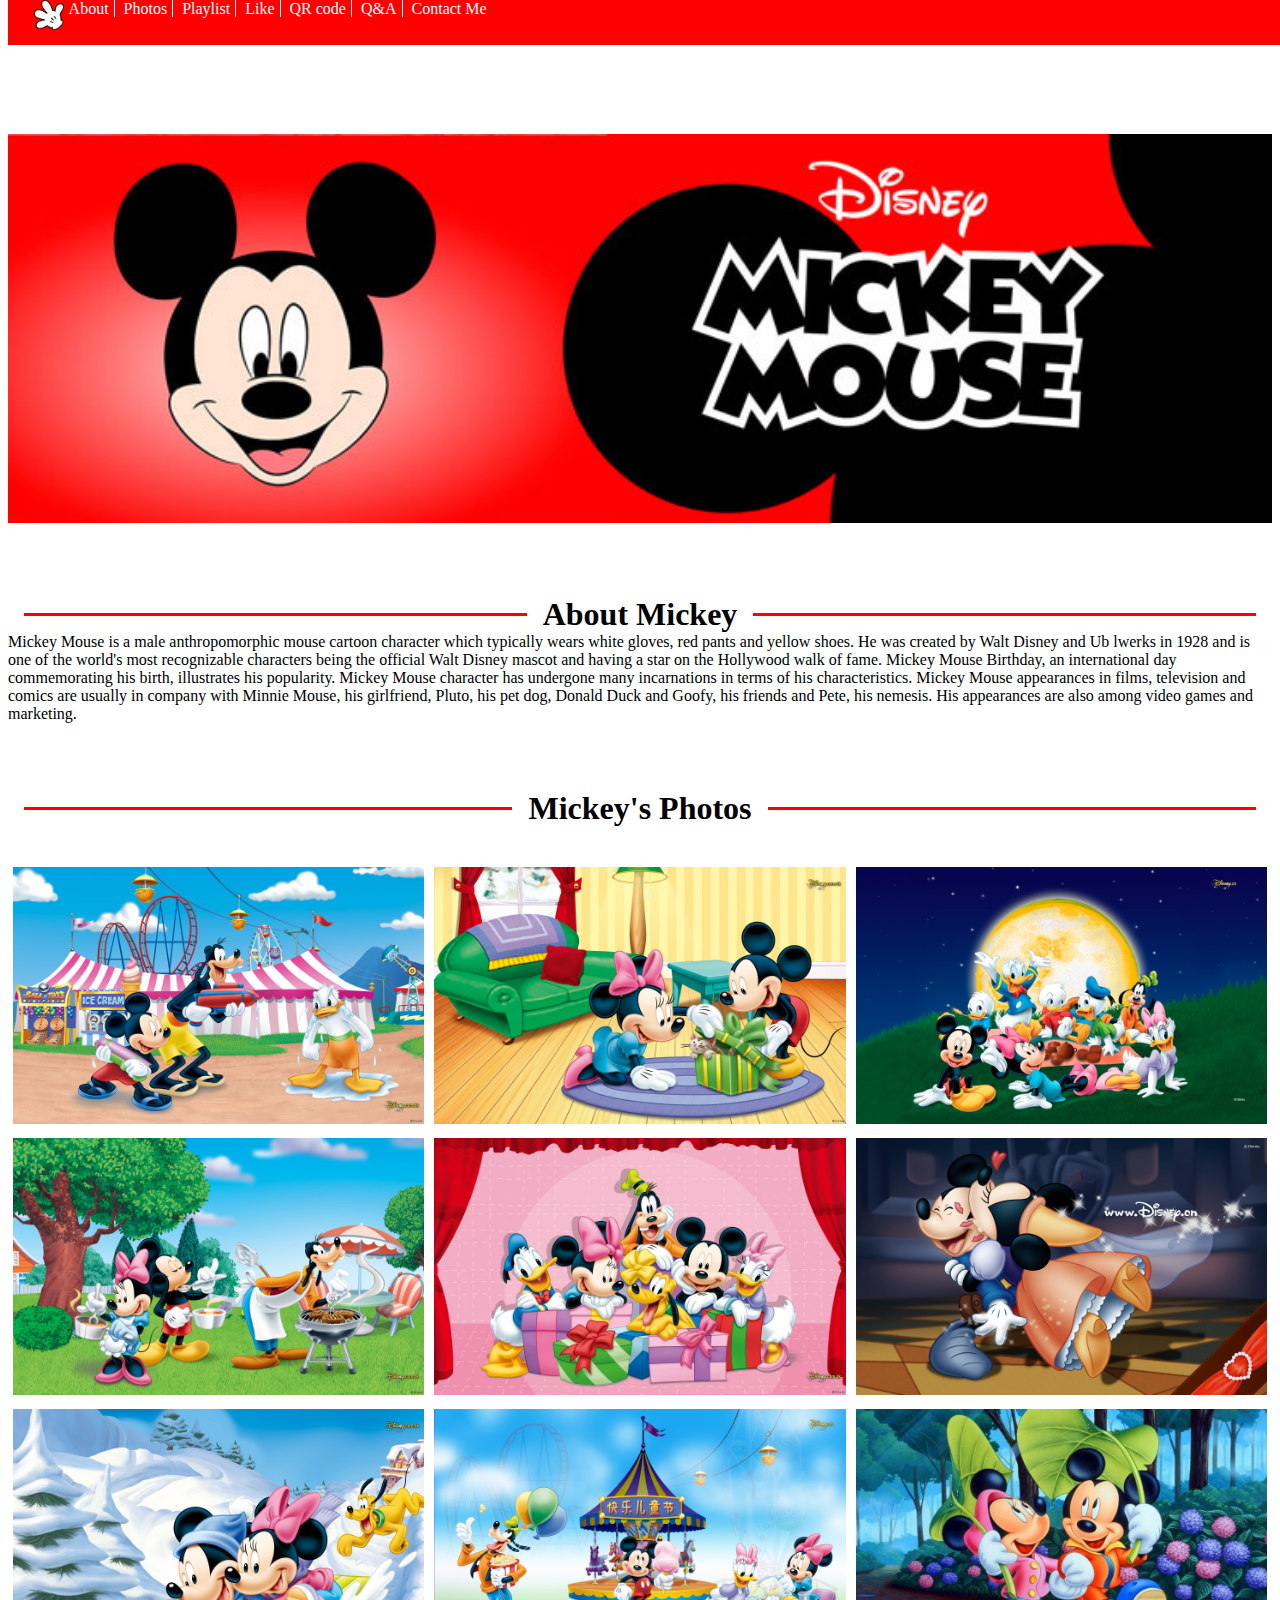
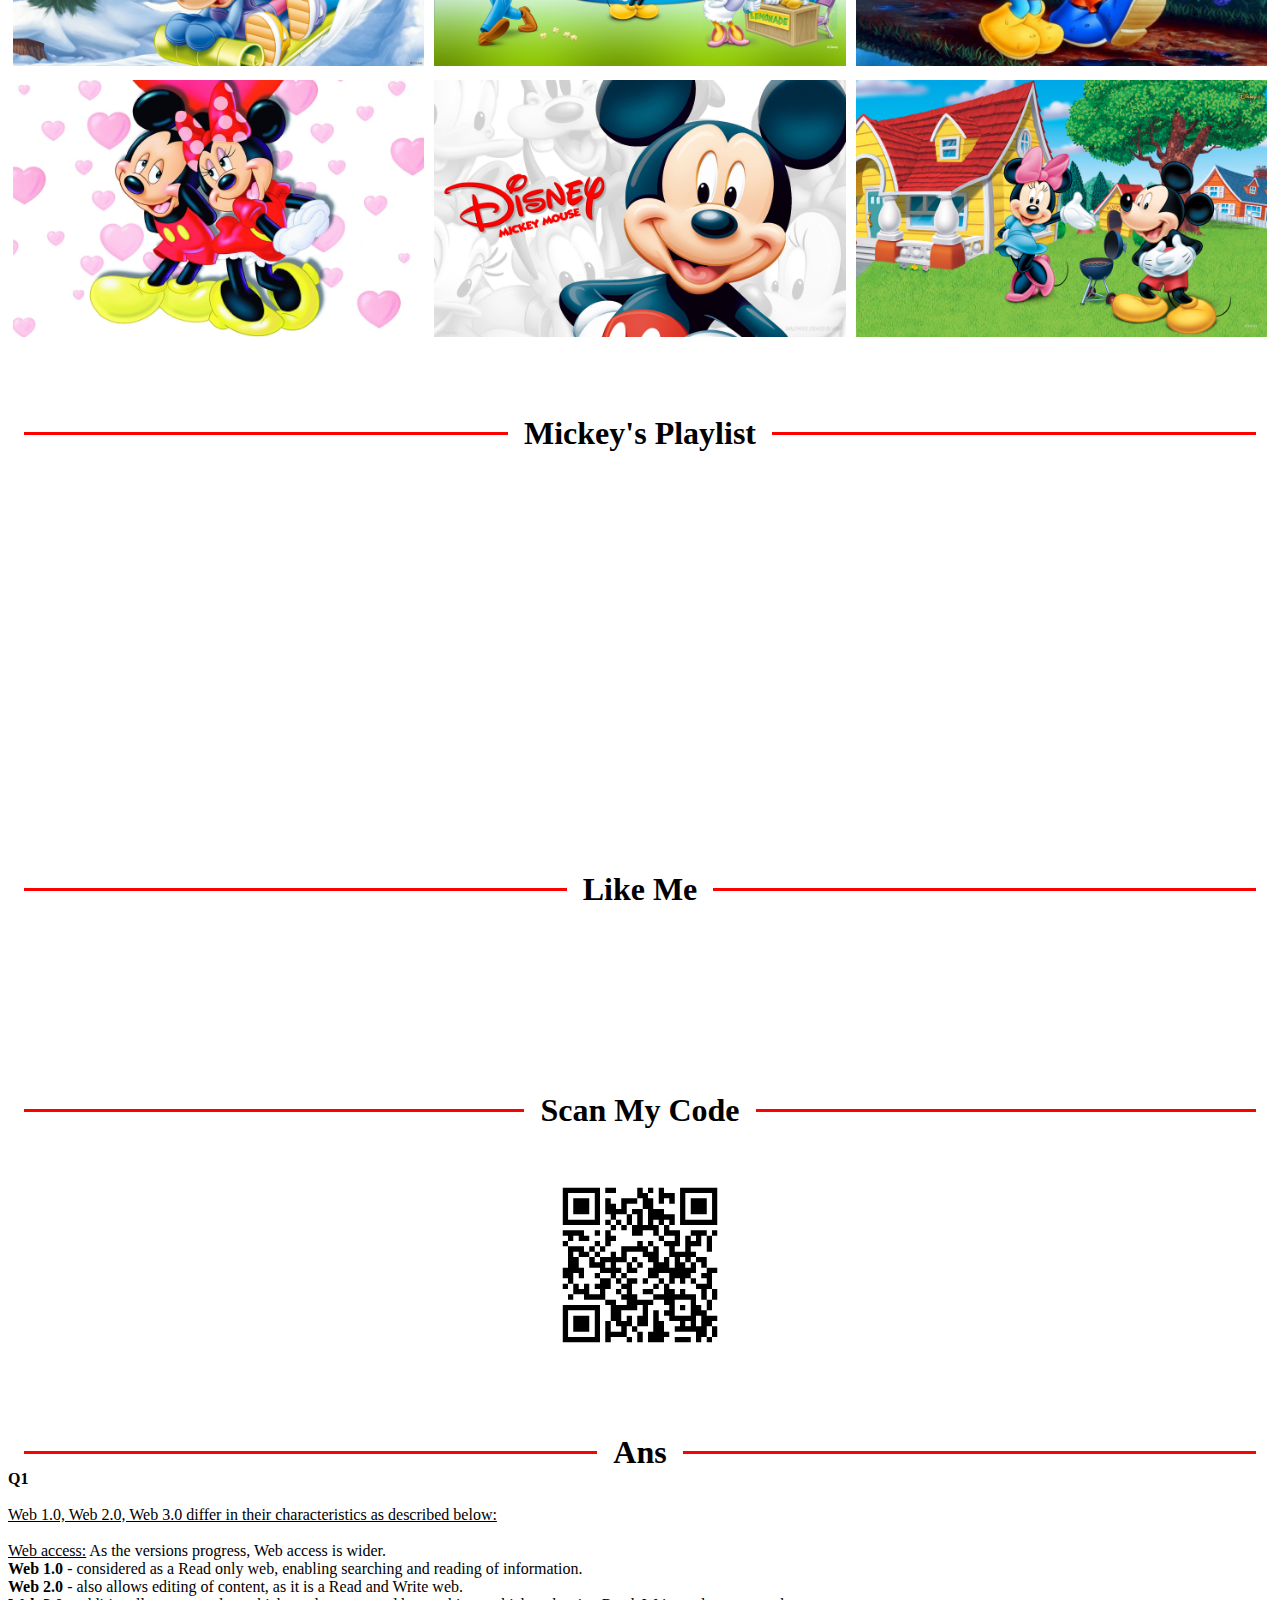
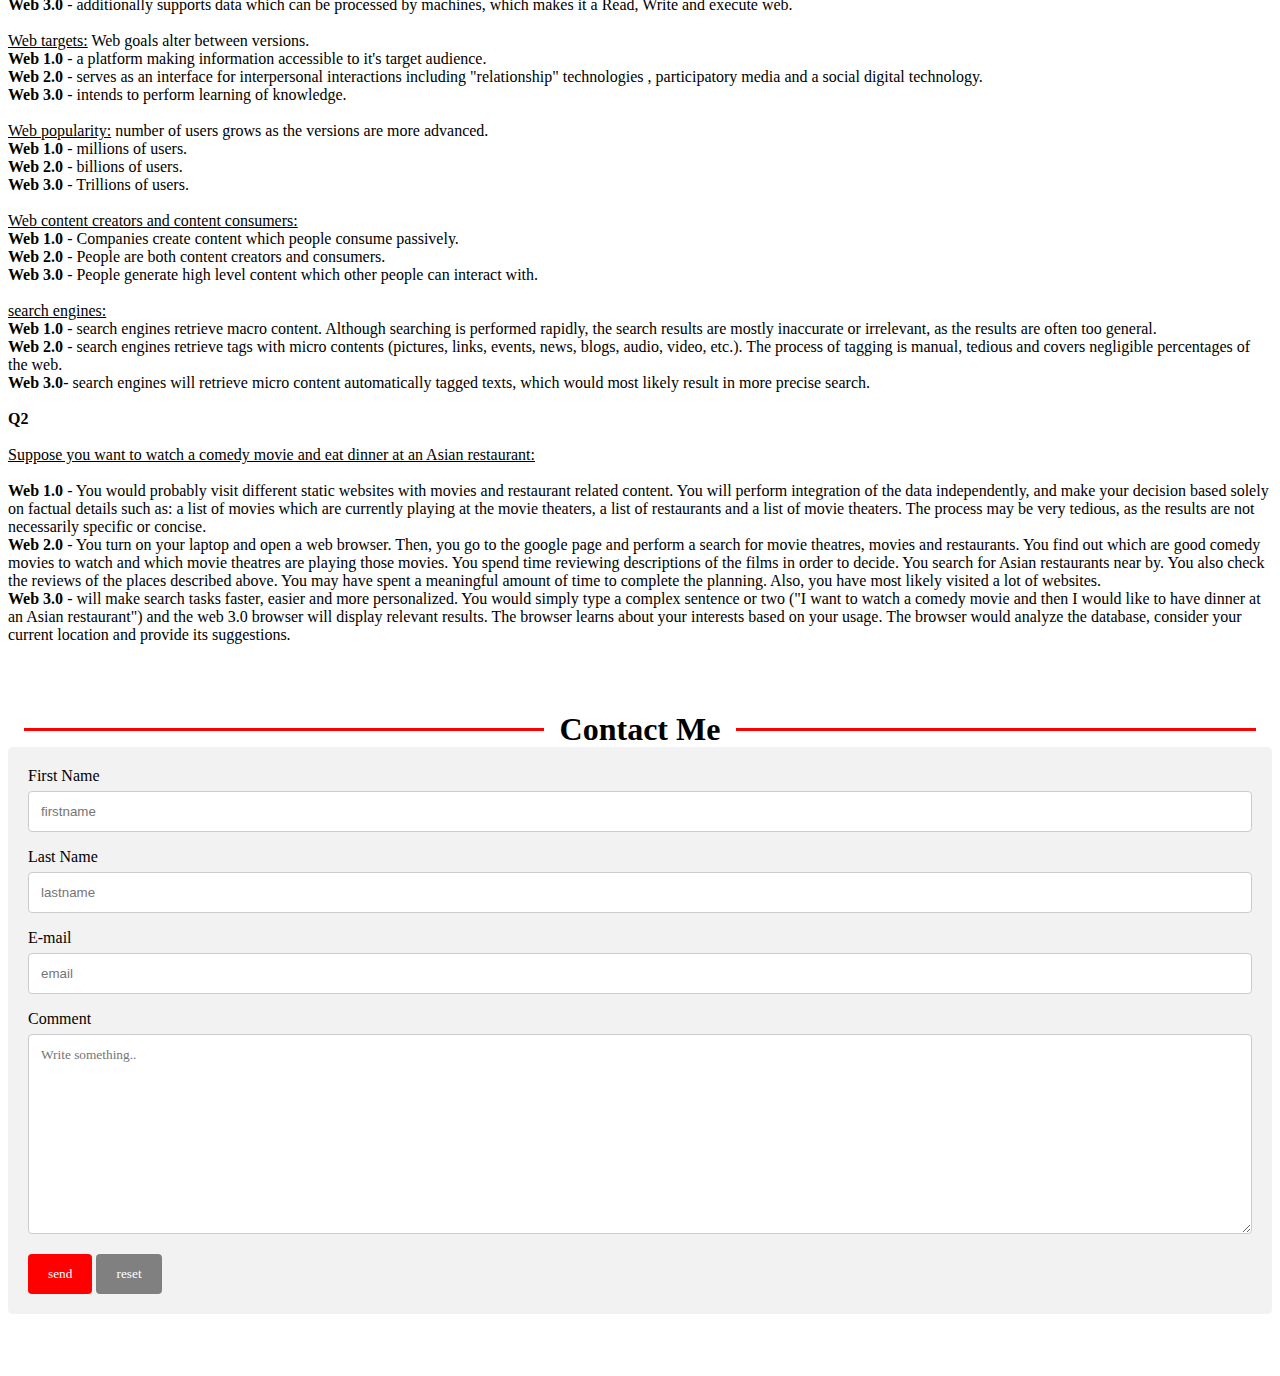
==== commit 3f2c6b07: "Add files via upload" ====
--- a/index.html
+++ b/index.html
@@ -21,26 +21,14 @@
 <section id="about" class="section">
 <br/>
 <br/>
-<br/>
-<br/>
-<br/>
-<br/>
-<br/>
-<br/>
-<br/>
-<br/>
-<br/>
-<br/>
-<br/>
-<br/>
-<br/>
-<br/>
 <h1>About Mickey</h1>
 <p>Mickey Mouse is a male anthropomorphic mouse cartoon character which typically wears white gloves, red pants and yellow shoes. He was created by Walt Disney and Ub lwerks in 1928 and is one of the world's most recognizable characters being the official Walt Disney mascot and having a star on the Hollywood walk of fame. Mickey Mouse Birthday, an international day commemorating his birth, illustrates his popularity. Mickey Mouse character has undergone many incarnations in terms of his characteristics. Mickey Mouse appearances in films, television and comics are usually in company with Minnie Mouse, his girlfriend, Pluto, his pet dog, Donald Duck and Goofy, his friends and Pete, his nemesis. His appearances are also among video games and marketing.</p> 
 </p>
 </section>
 
 <section id="photos" class="section">
+<br/>
+<br/>
 <h1>Mickey's Photos</h1>
 <br/>
 <br/>
@@ -199,7 +187,7 @@
 <br/>
 <h1>Contact Me</h1>
 <div class="container">
-  <form action="mailto:someone@example.com" method="post" enctype="text/plain">
+  <form action="mailto:yardenhalili@gmail.com" method="post" enctype="text/plain">
 
     <label for="fname">First Name</label>
     <input type="text" id="fname" name="firstname" placeholder="firstname">
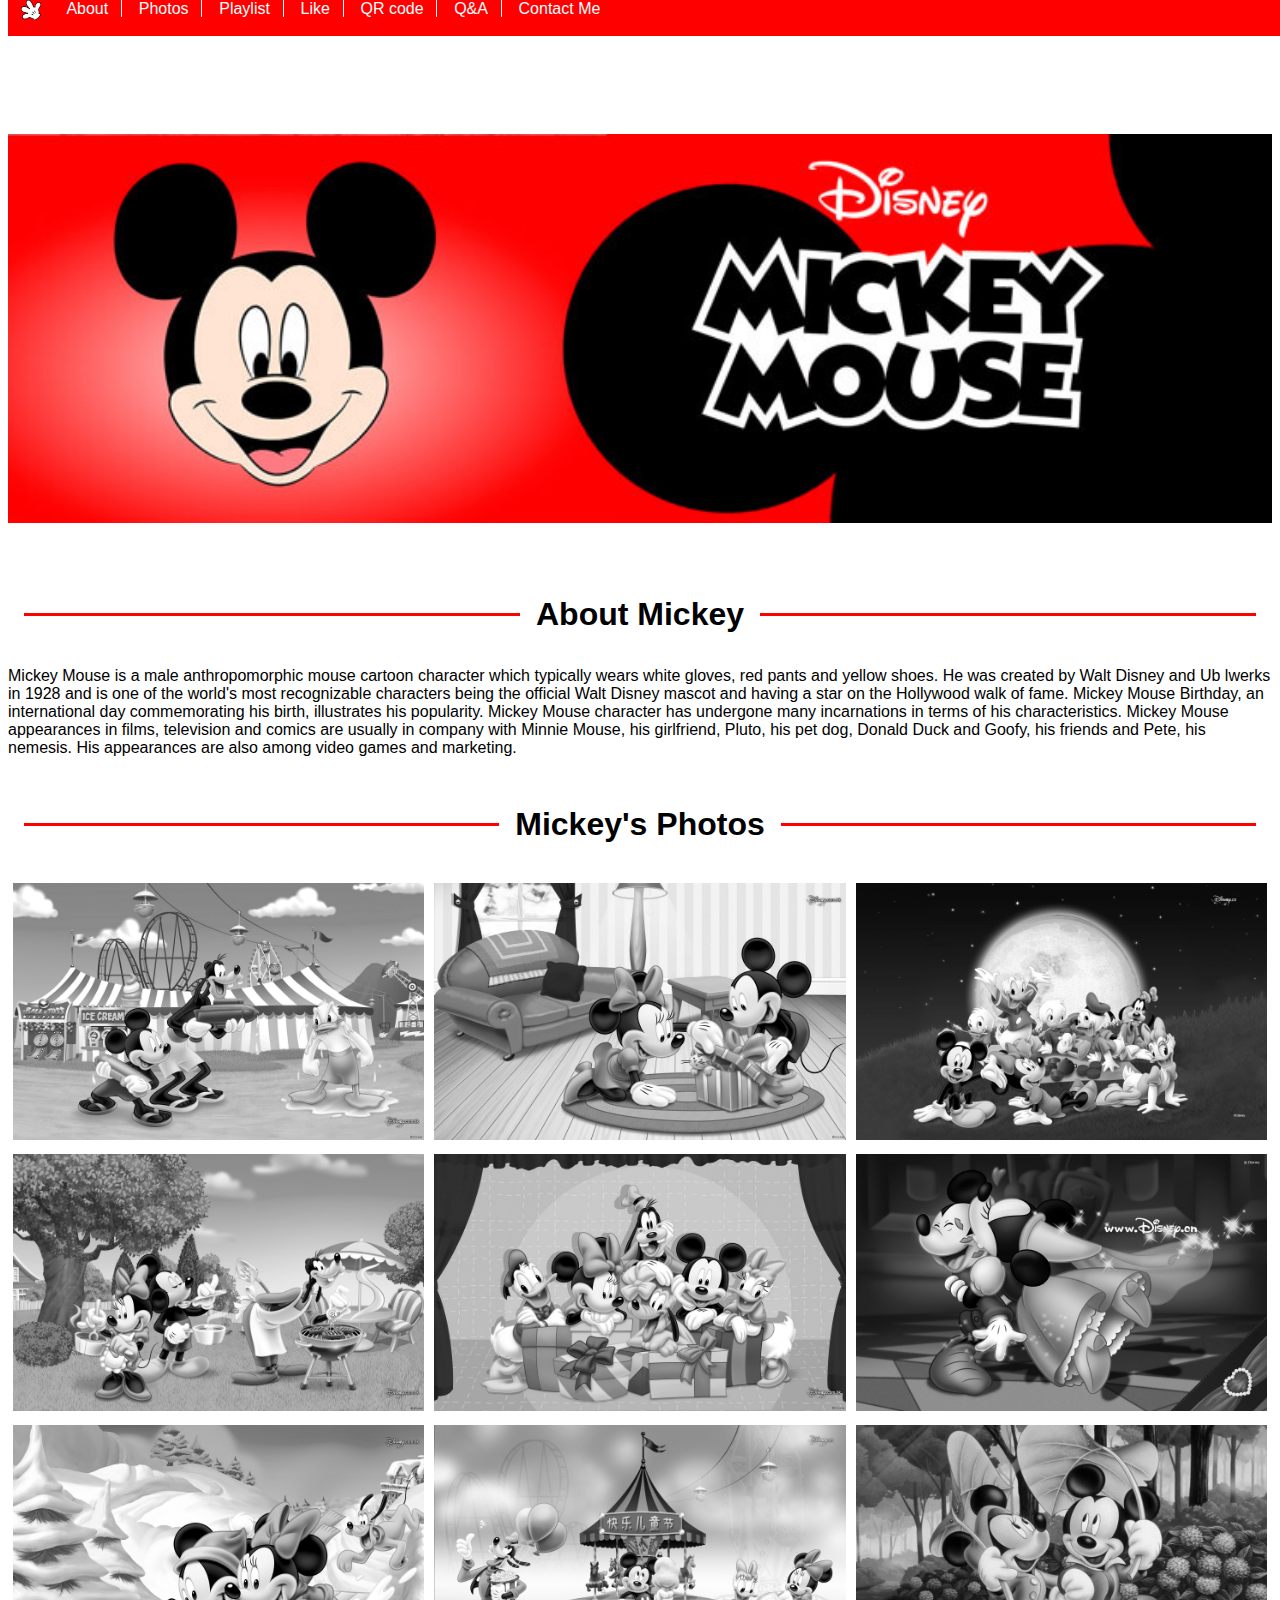
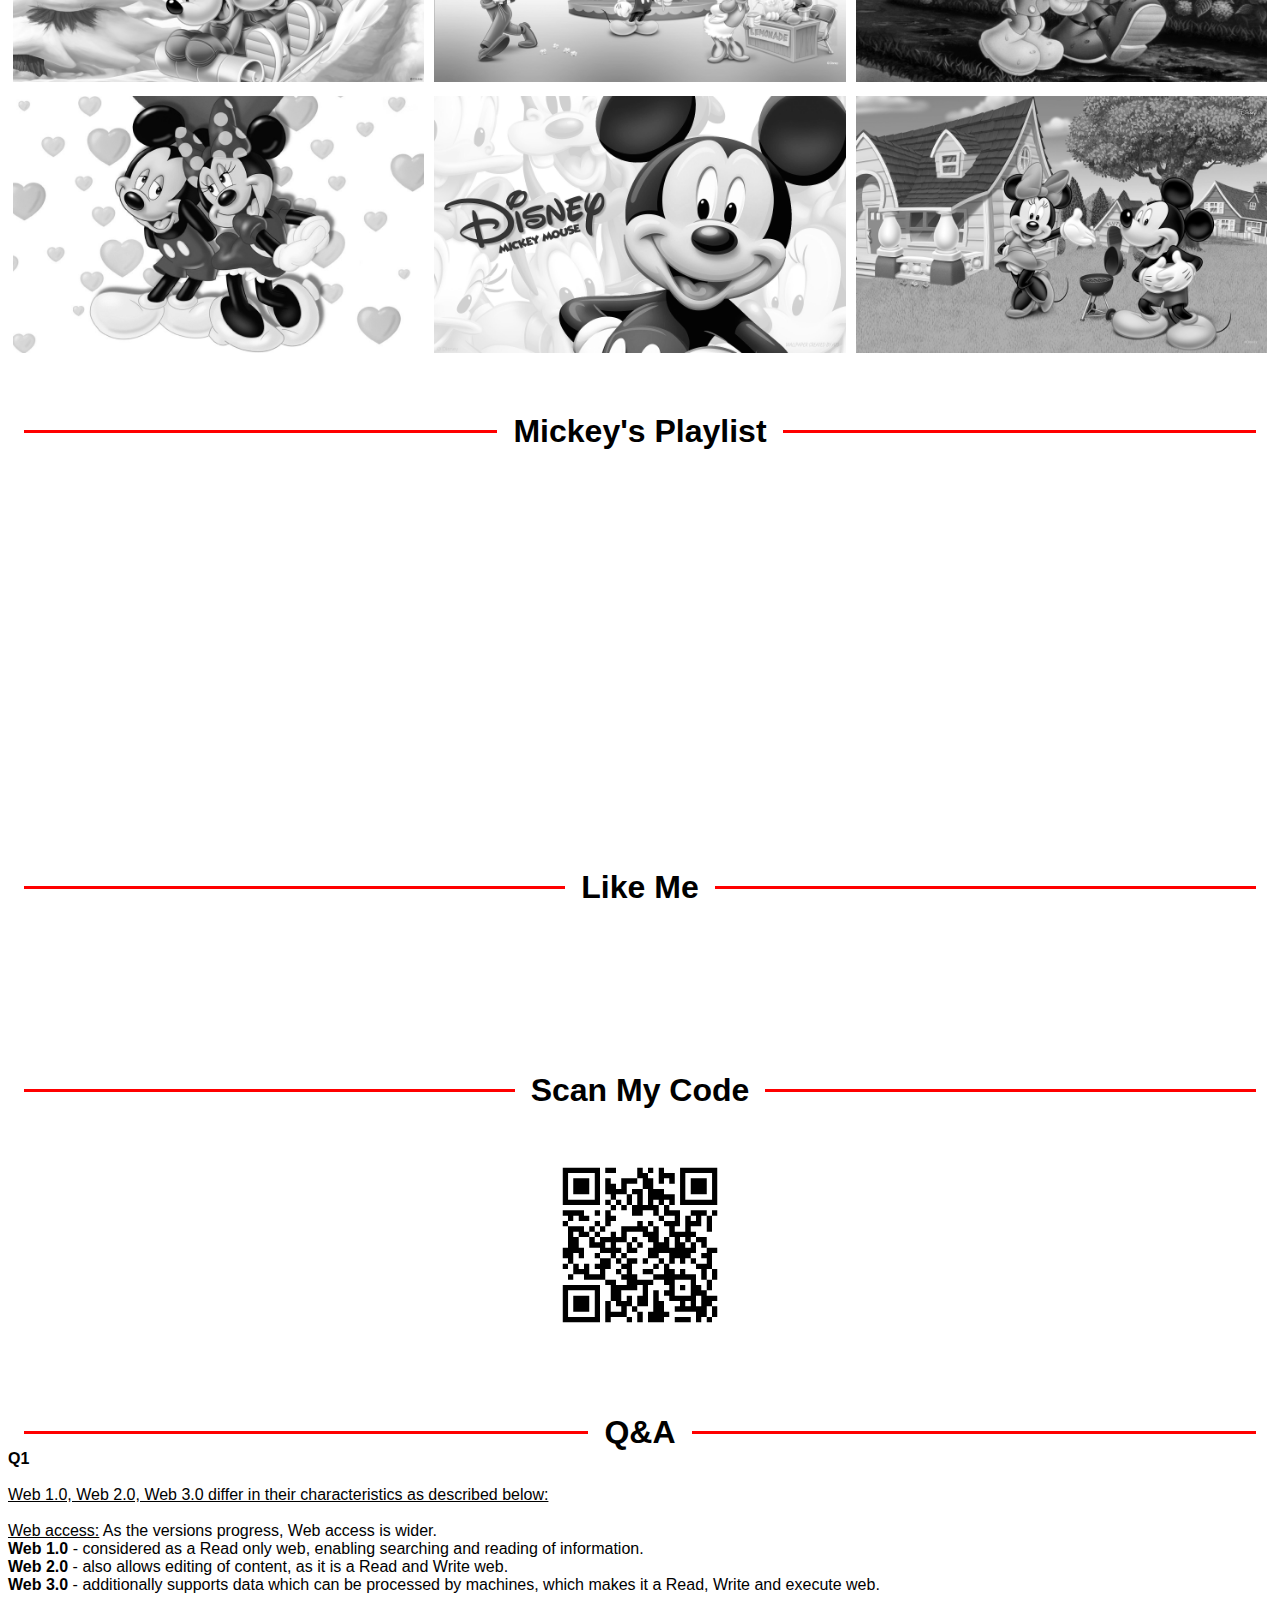
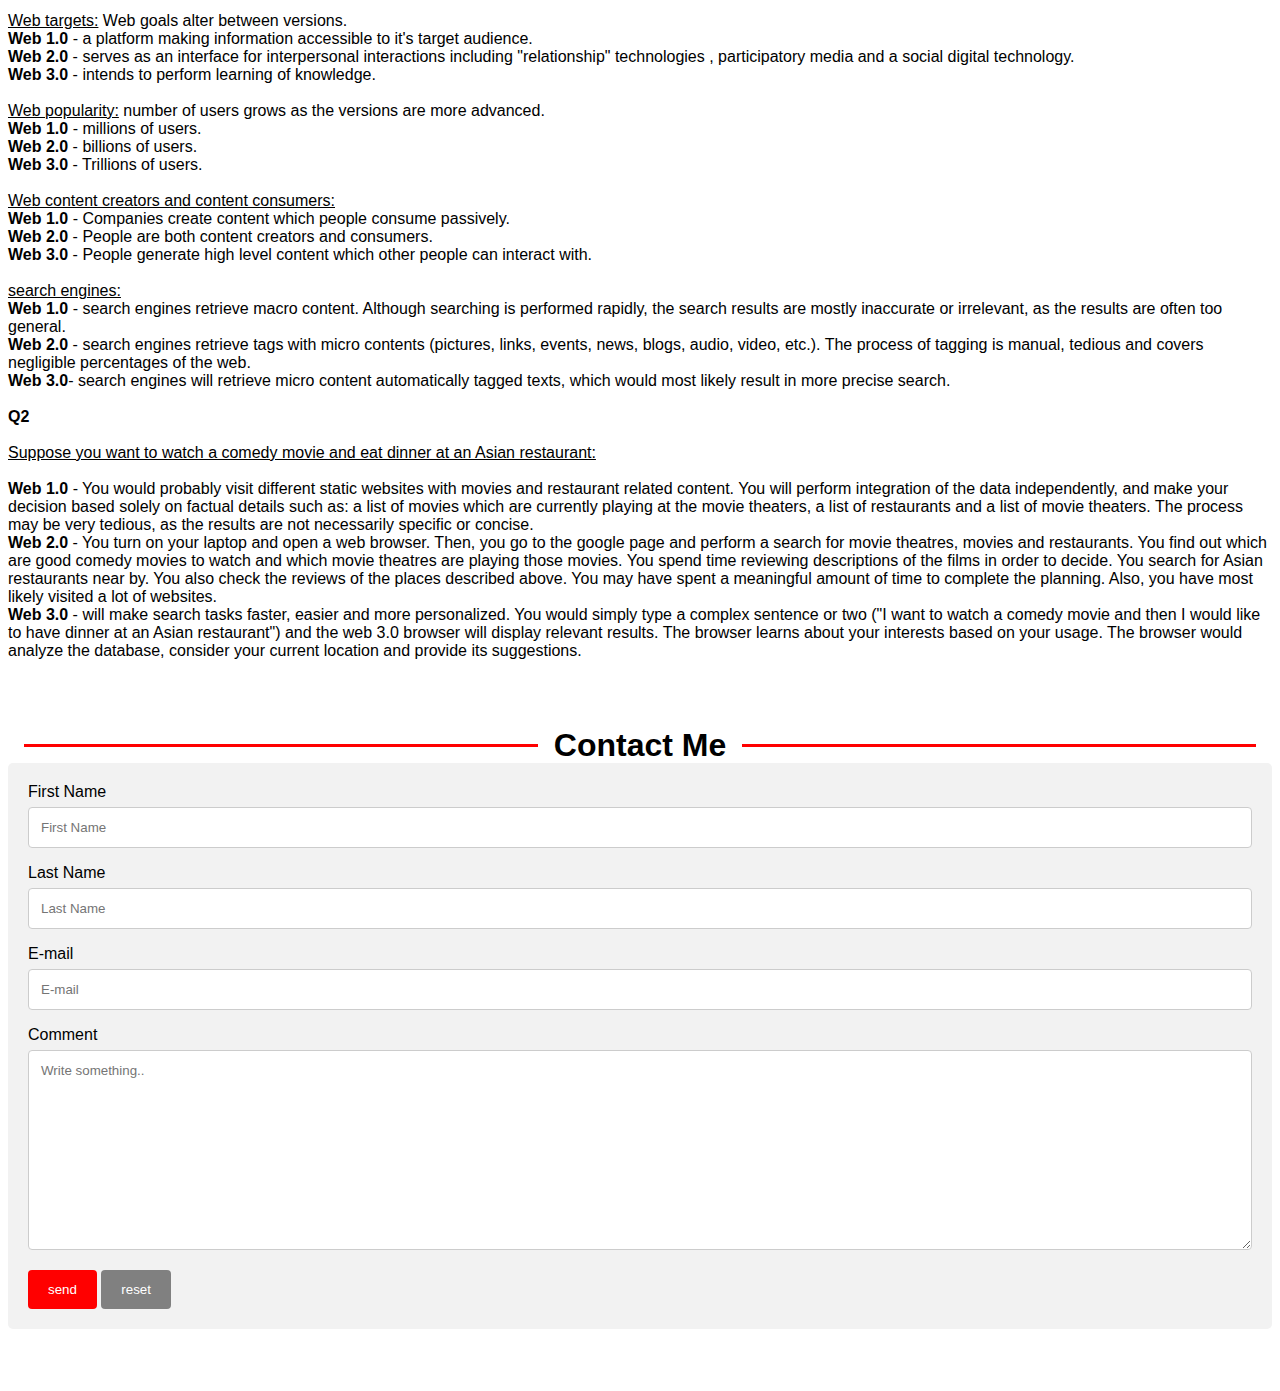
==== commit 43c745cd: "Add files via upload" ====
--- a/index.html
+++ b/index.html
@@ -5,13 +5,13 @@
 </head>
 <body>
 <div id="menu">
-<img id="logo" src="images/logo.png" width="30" height="30"></img>
+<img id="logo" src="images/logo.png" width="20" height="20"></img>
 <li><a href="#about">About</a></li>
 <li><a href="#photos">Photos</a></li>
 <li><a href="#playlist">Playlist</a></li>
 <li><a href="#like">Like</a></li>
 <li><a href="#qrcoder">QR code</a></li>
-<li><a href="#spa">Q&A</a></li>
+<li><a href="#q&a">Q&A</a></li>
 <li><a href="#contact">Contact Me</a></li>
 </div>
 
@@ -22,13 +22,13 @@
 <br/>
 <br/>
 <h1>About Mickey</h1>
+<br/>
 <p>Mickey Mouse is a male anthropomorphic mouse cartoon character which typically wears white gloves, red pants and yellow shoes. He was created by Walt Disney and Ub lwerks in 1928 and is one of the world's most recognizable characters being the official Walt Disney mascot and having a star on the Hollywood walk of fame. Mickey Mouse Birthday, an international day commemorating his birth, illustrates his popularity. Mickey Mouse character has undergone many incarnations in terms of his characteristics. Mickey Mouse appearances in films, television and comics are usually in company with Minnie Mouse, his girlfriend, Pluto, his pet dog, Donald Duck and Goofy, his friends and Pete, his nemesis. His appearances are also among video games and marketing.</p> 
 </p>
 </section>
 
 <section id="photos" class="section">
 <br/>
-<br/>
 <h1>Mickey's Photos</h1>
 <br/>
 <br/>
@@ -79,7 +79,6 @@
     <img src="images/pic12.jpg" style="width:100%">
   </div>
 </div>
-<br/>
 </section>
 
 <section id="playlist" class="section">
@@ -88,7 +87,7 @@
 <h1>Mickey's Playlist</h1>
 <br/>
 <br/>
-<iframe width="560" height="315" src="https://www.youtube.com/embed/videoseries?list=PLdSMQMuTYK4A2e67n5JcmjQQODoRK4S-6" frameborder="0" allow="accelerometer; autoplay; encrypted-media; gyroscope; picture-in-picture" allowfullscreen class="center"></iframe>
+<iframe width="560" height="315" src="https://www.youtube.com/embed/videoseries?list=PLr_hsbwYpgAbi2kABxDfsfZHC1ifvRthh&fbclid=IwAR2qj0skMLfySYGZzse0tMdptiFzf28AL8s192EjwIvv4IjAdi3JYjKp1dE" frameborder="0" allow="accelerometer; autoplay; encrypted-media; gyroscope; picture-in-picture" allowfullscreen class="center"></iframe>
 <br/>
 </section>
 
@@ -99,7 +98,6 @@
 <br/>
 <br/>
 <iframe src="https://www.facebook.com/plugins/like.php?href=https://haliliya.github.io/mrmouse/&amp;send=false&amp;layout=standard&amp;width=450&amp;show_faces=true&amp;action=like&amp;colorscheme=light&amp;font&amp;height=80&amp" scrolling="no" frameborder="0" style="border:none; overflow:hidden; width:450px; height:80px;" allowTransparency="true" class="center"></iframe>
-<br/>
 </section>
 
 <section id="qrcoder" class="section">
@@ -109,14 +107,14 @@
 <h1>Scan My Code</h1>
 <br/>
 <br/>
-<img src="images/QRcode.png" class="center" style="width:100%; max-width: 200px;"></img>
-<br/>
-</section>
-
-<section id="spa" class="section">
-<br/>
-<br/>
-<h1>Ans</h1>
+<img id="QR" src="images/QRcode.png" class="center" style="width:100%; max-width: 200px;"></img>
+<br/>
+</section>
+
+<section id="q&a" class="section">
+<br/>
+<br/>
+<h1>Q&A</h1>
 <p><b>Q1</b>
   <br/>
   <br/>
@@ -190,16 +188,16 @@
   <form action="mailto:yardenhalili@gmail.com" method="post" enctype="text/plain">
 
     <label for="fname">First Name</label>
-    <input type="text" id="fname" name="firstname" placeholder="firstname">
+    <input type="text" id="fname" name="firstname" placeholder="First Name" style="font-family: Comic Sans MS, cursive, sans-serif"> 
 
     <label for="lname">Last Name</label>
-    <input type="text" id="lname" name="lastname" placeholder="lastname">
+    <input type="text" id="lname" name="lastname" placeholder="Last Name" style="font-family: Comic Sans MS, cursive, sans-serif">
 
     <label for="email">E-mail</label>
-    <input type="text" id="email" name="email" placeholder="email">
+    <input type="text" id="email" name="email" placeholder="E-mail" style="font-family: Comic Sans MS, cursive, sans-serif">
 
     <label for="subject">Comment</label>
-    <textarea id="Comment" name="Comment" placeholder="Write something.." style="height:200px; font-family: cursive;"></textarea>
+    <textarea id="Comment" name="Comment" placeholder="Write something.." style="height:200px; font-family: Comic Sans MS, cursive, sans-serif"></textarea>
 
     <input type="submit" value="send">
     <input type="reset" value="reset">
--- a/style.css
+++ b/style.css
@@ -3,7 +3,7 @@
 	position: fixed;
 	top: 0;
 	width: 100%;
-	height: 5%;
+	height: 4%;
 	background-color: red;
 	overflow: hidden;
 }
@@ -13,9 +13,9 @@
 	text-decoration: none;
 	color: white;
 	font-style: normal;
-	font-family: cursive;
+	font-family: "Comic Sans MS", cursive, sans-serif;
 	text-decoration: none;
-	padding: 5px;
+	padding: 1%;
 }
 
 li a:hover
@@ -38,7 +38,7 @@
 
 h1
 {
-	font-family: cursive;
+	font-family: "Comic Sans MS", cursive, sans-serif;
 	text-align: center;
 	border-collapse: separate;
 	border-spacing: 16px 0;
@@ -61,10 +61,15 @@
 	border-top-style: solid;
 }
 
+h1:hover{
+	color: red;
+}
+
 #logo
 {
 	float: left;
-	padding-left: 2%;
+	padding-left: 1%;
+	padding-right: 1%;
 }
 
 #wallpaper
@@ -72,14 +77,17 @@
 	padding-top: 10%;
 }
 
-/* Three image containers (use 25% for four, and 50% for two, etc) */
 .column {
 	float: left;
 	width: 33.33%;
 	padding: 5px;
+	filter: grayscale();
+  }
+
+  .column:hover{
+	   filter: none;
   }
   
-  /* Clear floats after image containers */
 .row::after {
 	content: "";
 	clear: both;
@@ -103,19 +111,18 @@
 	width: 50%;
   }
 
-/* Style inputs with type="text", select elements and textareas */
 input[type=text], select, textarea {
-	width: 100%; /* Full width */
-	padding: 12px; /* Some padding */  
-	border: 1px solid #ccc; /* Gray border */
-	border-radius: 4px; /* Rounded borders */
-	box-sizing: border-box; /* Make sure that padding and width stays in place */
-	margin-top: 6px; /* Add a top margin */
-	margin-bottom: 16px; /* Bottom margin */
-	resize: vertical /* Allow the user to vertically resize the textarea (not horizontally) */
+	width: 100%; 
+	padding: 12px;  
+	border: 1px solid #ccc; 
+	border-radius: 4px; 
+	box-sizing: border-box; 
+	margin-top: 6px; 
+	margin-bottom: 16px; 
+	resize: vertical;
   }
   
-  /* Style the submit button with a specific background color etc */
+ 
   input[type=submit]{
 	background-color: red;
 	color: white;
@@ -123,7 +130,7 @@
 	border: none;
 	border-radius: 4px;
 	cursor: pointer;
-	font-family: cursive;
+	font-family:"Comic Sans MS", cursive, sans-serif;
   }
 
   input[type=reset]{
@@ -133,10 +140,10 @@
 	border: none;
 	border-radius: 4px;
 	cursor: pointer;
-	font-family: cursive;
+	font-family: "Comic Sans MS", cursive, sans-serif;
   }
   
-  /* When moving the mouse over the submit button, add a darker green color */
+
   input[type=submit]:hover {
 	background-color:black;
   }
@@ -145,14 +152,34 @@
 	background-color: black;
   }
   
-  /* Add a background color and some padding around the form */
+ 
   .container {
 	border-radius: 5px;
 	background-color: #f2f2f2;
 	padding: 20px;
-	font-family: cursive;
+	font-family: "Comic Sans MS", cursive, sans-serif;
   }
 
   p {
-	  font-family: cursive;
+	  font-family: "Comic Sans MS", cursive, sans-serif;
   }
+
+  #QR:hover {
+	animation: shake 0.5s; 
+  
+	animation-iteration-count: infinite; 
+  }
+  
+  @keyframes shake {
+	0% { transform: translate(1px, 1px) rotate(0deg); }
+	10% { transform: translate(-1px, -2px) rotate(-1deg); }
+	20% { transform: translate(-3px, 0px) rotate(1deg); }
+	30% { transform: translate(3px, 2px) rotate(0deg); }
+	40% { transform: translate(1px, -1px) rotate(1deg); }
+	50% { transform: translate(-1px, 2px) rotate(-1deg); }
+	60% { transform: translate(-3px, 1px) rotate(0deg); }
+	70% { transform: translate(3px, 1px) rotate(-1deg); }
+	80% { transform: translate(-1px, -1px) rotate(1deg); }
+	90% { transform: translate(1px, 2px) rotate(0deg); }
+	100% { transform: translate(1px, -2px) rotate(-1deg); }
+  }
